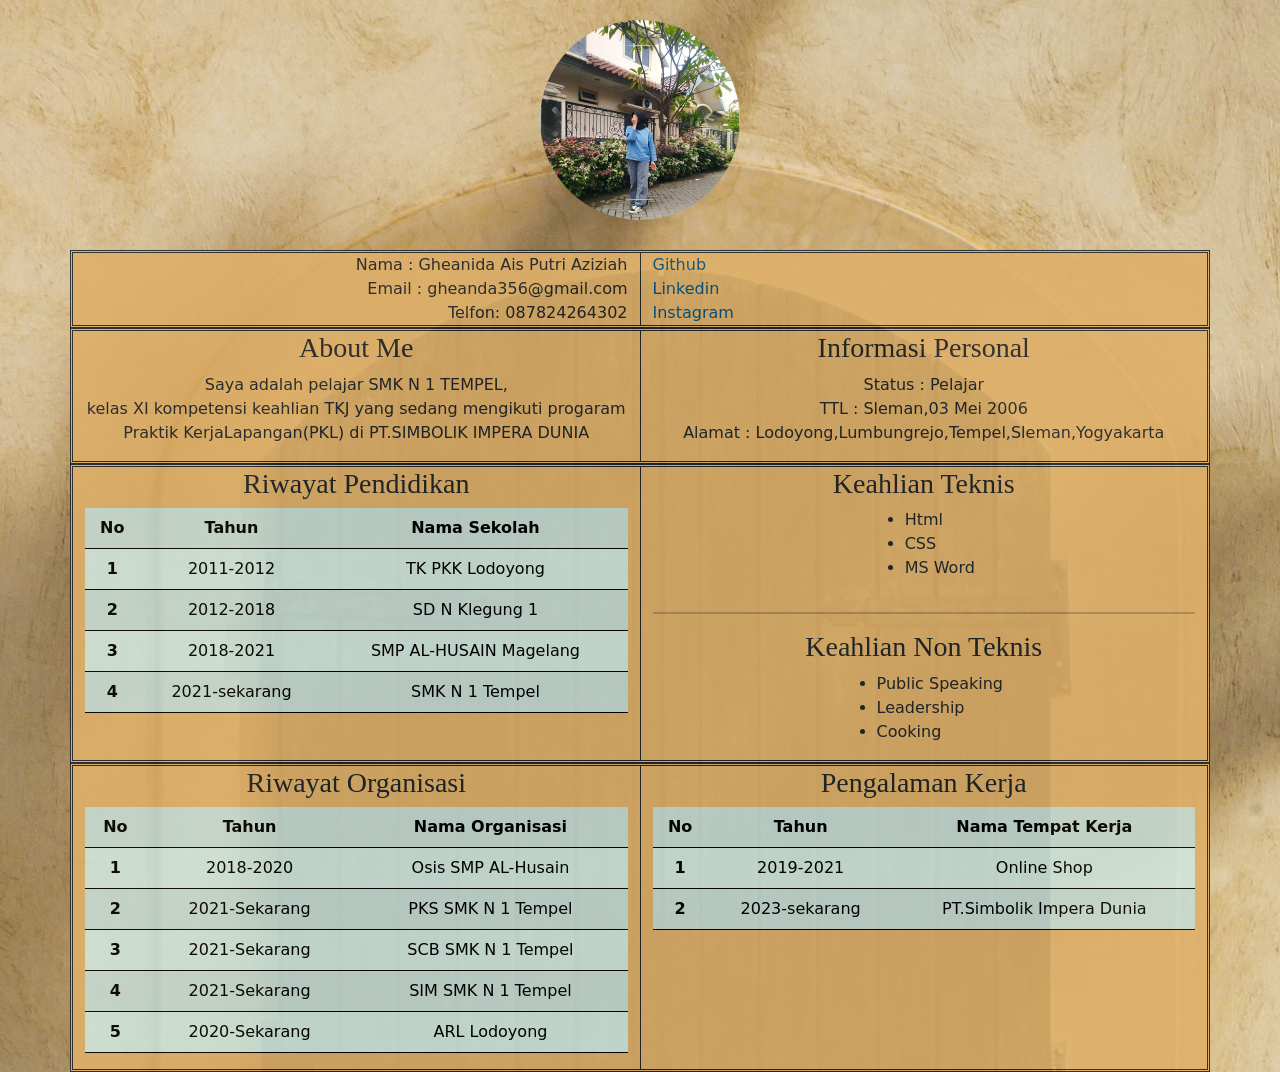
==== index.html @ a8159dcd "beautify web content" ====
<!doctype html>
<html lang="en">
  <head>
    <!-- Required meta tags -->
    <meta charset="utf-8">
    <meta name="viewport" content="width=device-width, initial-scale=1">

    <!-- Bootstrap CSS -->
    <link href="https://cdn.jsdelivr.net/npm/bootstrap@5.0.2/dist/css/bootstrap.min.css" rel="stylesheet" integrity="sha384-EVSTQN3/azprG1Anm3QDgpJLIm9Nao0Yz1ztcQTwFspd3yD65VohhpuuCOmLASjC" crossorigin="anonymous">
    <link rel="stylesheet"  href="style.css">
    <title>Cv gheanida</title>
    <link rel="icon" type="image/x-icon" href="favicon.ico">
  </head>
  <body>
    <div style="text-align: center;" class="atas">
        <img class="gambar">
    </div>
        <div class="container text-center">
          <div class="row">
            <div class="col border-right" style="text-align: end;">
              Nama  : Gheanida Ais Putri Aziziah
              <br>
              Email : gheanda356@gmail.com
              <br>
              Telfon: 087824264302
            </div>
            <div class="col" style="text-align: justify;">
              <a href="https://github.com/gheanida">Github</a>
              <br>
              <a href="https://www.linkedin.com/in/gheanida-undefined-7a822a267/">Linkedin</a>
              <br>
              <a href="https://instagram.com/xyziea_?igshid=YzgyMTM2MGM=">Instagram</a>
            </div>
          </div>
        </div>    
        <div class="container text-center">
          <div class="row ">
            <div class="col border-right">
              <h3 class="subjudul">About Me</h3>
              <p class="isi ">Saya adalah pelajar SMK N 1 TEMPEL,<br>kelas XI kompetensi keahlian TKJ yang sedang mengikuti progaram<br> Praktik KerjaLapangan(PKL) di PT.SIMBOLIK IMPERA DUNIA </p>
            </div>
            <div class="col ">
              <h3 class="subjudul">Informasi Personal</h3>
              <p>Status : Pelajar <br>TTL : Sleman,03 Mei 2006 <br>Alamat : Lodoyong,Lumbungrejo,Tempel,Sleman,Yogyakarta</p>
            </div>
          </div>
        </div> 
        <div class="container text-center">
          <div class="row">
            <div class="col border-right">
              <h3 class="subjudul">Riwayat Pendidikan</h3>
              <table class="table table-success table-striped">
                <tr>
                  <th scope="col">No</th>
                  <th>Tahun</th>
                  <th>Nama Sekolah</th>
                </tr>
                <tr>
                  <th scope="col">1</th>
                  <td>2011-2012</td>
                  <td>TK PKK Lodoyong</td>
                </tr>
                <tr>
                  <th scope="col">2</th>
                  <td>2012-2018</td>
                  <td>SD N Klegung 1</td>
                </tr>
                <tr>
                  <th scope="col">3</th>
                  <td>2018-2021</td>
                  <td>SMP AL-HUSAIN Magelang</td>
                </tr>
                <tr>
                  <th scope="col">4</th>
                  <td>2021-sekarang</td>
                  <td>SMK N 1 Tempel</td>
                </tr>
              </table>
            </div>
            <div class="col">
              <h3 class="subjudul">Keahlian Teknis</h3>
              <ul>
                <li>Html</li>
                <li>CSS</li>
                <li>MS Word</li>
              </ul>
              <hr style="border: 1px solid;">
              <div class="border-bottomm"></div>
              <h3 class="subjudul">Keahlian Non Teknis</h3>
              <ul>
                <li>Public Speaking</li>
                <li>Leadership</li>
                <li>Cooking</li>
              </ul>
            </div>
          </div>
        </div>
        <div class="container text-center">
         <div class="row">
          <div class="col border-right">
            <h3 class="subjudul">Riwayat Organisasi</h3>
            <table class="table table-success table-striped">
              <tr>
                <th scope="col">No</th>
                <th>Tahun</th>
                <th>Nama Organisasi</th>
              </tr>
              <tr>
                <th scope="col">1</th>
                <td>2018-2020</td>
                <td>Osis SMP AL-Husain</td>
              </tr>
              <tr>
                <th scope="col">2</th>
                <td>2021-Sekarang</td>
                <td>PKS SMK N 1 Tempel</td>
              </tr>
              <tr>
                <th scope="col">3</th>
                <td>2021-Sekarang</td>
                <td>SCB SMK N 1 Tempel</td>
              </tr>
              <tr>
                <th scope="col">4</th>
                <td>2021-Sekarang</td>
                <td>SIM SMK N 1 Tempel</td>
              </tr>  
              <tr>
                <th scope="col">5</th>
                <td>2020-Sekarang</td>
                <td>ARL Lodoyong</td>
              </tr>
            </table>
          </div>
          <div class="col">
            <h3 class="subjudul">Pengalaman Kerja</h3>
            <table class="table table-success table-striped">
              <tr>
                <th scope="col">No</th>
                <th>Tahun</th>
                <th>Nama Tempat Kerja</th>
              </tr>
              <tr>
                <th scope="col">1</th>
                <td>2019-2021</td>
                <td>Online Shop</td>
              </tr>
              <tr>
                <th scope="col">2</th>
                <td>2023-sekarang</td>
                <td>PT.Simbolik Impera Dunia</td>
              </tr>
            </table>
          </div>
        </div>
        </div>
    <script src="https://cdn.jsdelivr.net/npm/bootstrap@5.0.2/dist/js/bootstrap.bundle.min.js" integrity="sha384-MrcW6ZMFYlzcLA8Nl+NtUVF0sA7MsXsP1UyJoMp4YLEuNSfAP+JcXn/tWtIaxVXM" crossorigin="anonymous"></script>

    <script src="https://cdn.jsdelivr.net/npm/@popperjs/core@2.9.2/dist/umd/popper.min.js" integrity="sha384-IQsoLXl5PILFhosVNubq5LC7Qb9DXgDA9i+tQ8Zj3iwWAwPtgFTxbJ8NT4GN1R8p" crossorigin="anonymous"></script>
    <script src="https://cdn.jsdelivr.net/npm/bootstrap@5.0.2/dist/js/bootstrap.min.js" integrity="sha384-cVKIPhGWiC2Al4u+LWgxfKTRIcfu0JTxR+EQDz/bgldoEyl4H0zUF0QKbrJ0EcQF" crossorigin="anonymous"></script>
   
  </body>
</html>
---- style.css ----
body{
    background-image:url("max-bohme-tgPHYy2rPmI-unsplash.jpg");
    background-size: cover;
    margin: 0;
    padding: 0;
}

.gambar{
    border-radius: 50%;
    width: 200px;
    height: 200px;
     background-position: center; 
       background: url("ghea.jpeg");
    background-size: cover; 
    /* background-repeat: no-repeat;   */
    padding-top: 25px;
    padding-bottom: 20px;
    margin-top:20px;
    margin-bottom:30px;
  
  }
  
  .subjudul{
    font-family:"platino linotype";
  }

  .row {
    /* padding-top: 35px;  */
     border-style:double;
     
  }
  
  .border-right{
    border-right: 1px solid;
  }
  
  .border-bottom{
    border-bottom: 8px solid;
  }

  .container{
    background-color: rgb(223, 176, 106);
    opacity: 0.9;
    /* animation-name: "exlampe";
    animation-duration: 6s;
    animation-timing-function: ease; */
  }
/* 
  @keyframes exlampe{
   from{background-color:rgb(125, 250, 173);}
   to{background-color:rgb(0, 225, 255);}
  } */

  .table{
    border-color: black;
    background-color: antiquewhite;
  }

  ul{
    text-align: start;
    display: inline-block;

  }

  a:link {
    color: rgb(0, 81, 128);
    background-color: transparent;
    text-decoration: none;
  }

  a:visited {
    color: rgb(122, 43, 19);
    background-color: transparent;
    text-decoration: none;
  }

  a:hover {
    color: rgb(12, 15, 19);
    background-color: transparent;
    text-decoration: underline;
  }

  a:active {
    color: blueviolet;
    background-color: transparent;
    text-decoration: underline;
  }
  tr:hover{
    background-color: rgb(82, 173, 226);
  }
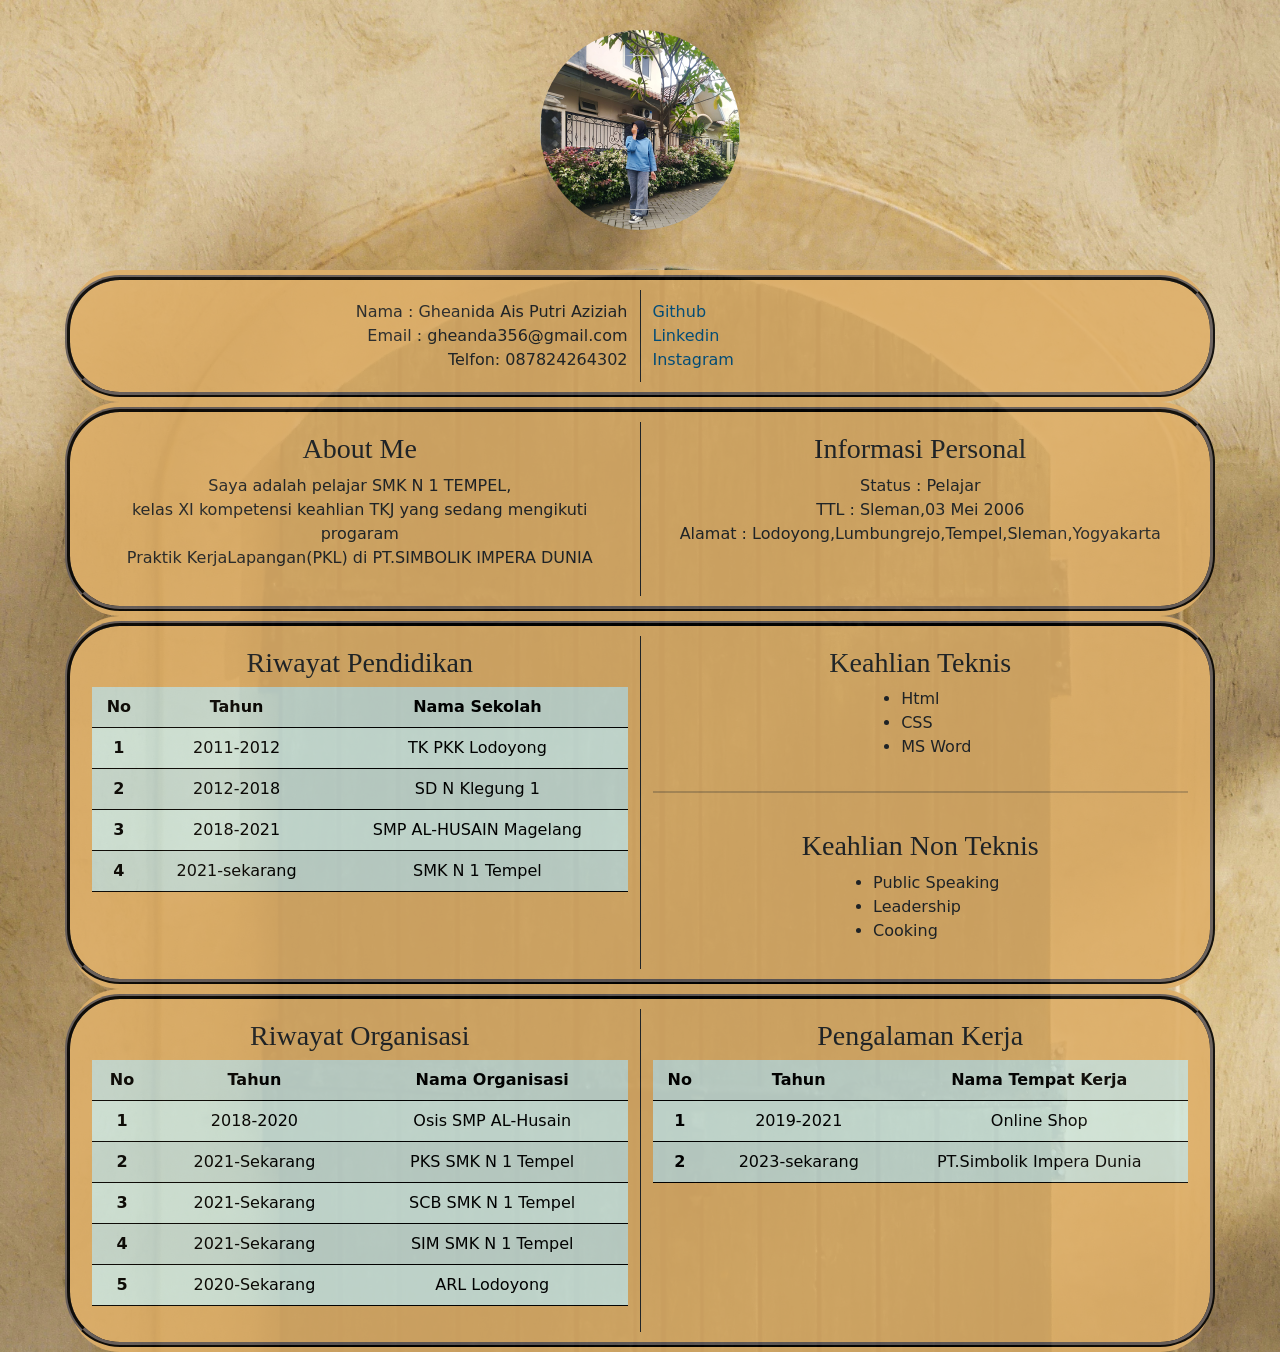
==== commit e33c4104: "add html and css content" ====
--- a/index.html
+++ b/index.html
@@ -151,9 +151,9 @@
                 <td>PT.Simbolik Impera Dunia</td>
               </tr>
             </table>
-          </div>
+          </div> 
         </div>
-        </div>
+      </div>
     <script src="https://cdn.jsdelivr.net/npm/bootstrap@5.0.2/dist/js/bootstrap.bundle.min.js" integrity="sha384-MrcW6ZMFYlzcLA8Nl+NtUVF0sA7MsXsP1UyJoMp4YLEuNSfAP+JcXn/tWtIaxVXM" crossorigin="anonymous"></script>
 
     <script src="https://cdn.jsdelivr.net/npm/@popperjs/core@2.9.2/dist/umd/popper.min.js" integrity="sha384-IQsoLXl5PILFhosVNubq5LC7Qb9DXgDA9i+tQ8Zj3iwWAwPtgFTxbJ8NT4GN1R8p" crossorigin="anonymous"></script>
--- a/style.css
+++ b/style.css
@@ -2,7 +2,7 @@
     background-image:url("max-bohme-tgPHYy2rPmI-unsplash.jpg");
     background-size: cover;
     margin: 0;
-    padding: 0;
+    padding:0;
 }
 
 .gambar{
@@ -26,9 +26,11 @@
 
   .row {
     /* padding-top: 35px;  */
-     border-style:double;
-     
+     /* border-style:double;*/
+     outline: thick ridge rgb(14, 13, 13);
+     border-radius: 50px;
   }
+
   
   .border-right{
     border-right: 1px solid;
@@ -41,6 +43,7 @@
   .container{
     background-color: rgb(223, 176, 106);
     opacity: 0.9;
+    border-radius: 50px;
     /* animation-name: "exlampe";
     animation-duration: 6s;
     animation-timing-function: ease; */
@@ -86,8 +89,11 @@
     text-decoration: underline;
   }
   tr:hover{
-    background-color: rgb(82, 173, 226);
+    background-color: rgb(231, 184, 112);
   }
   
-
+  div{
+    padding: 10px;
+  }
+  
   
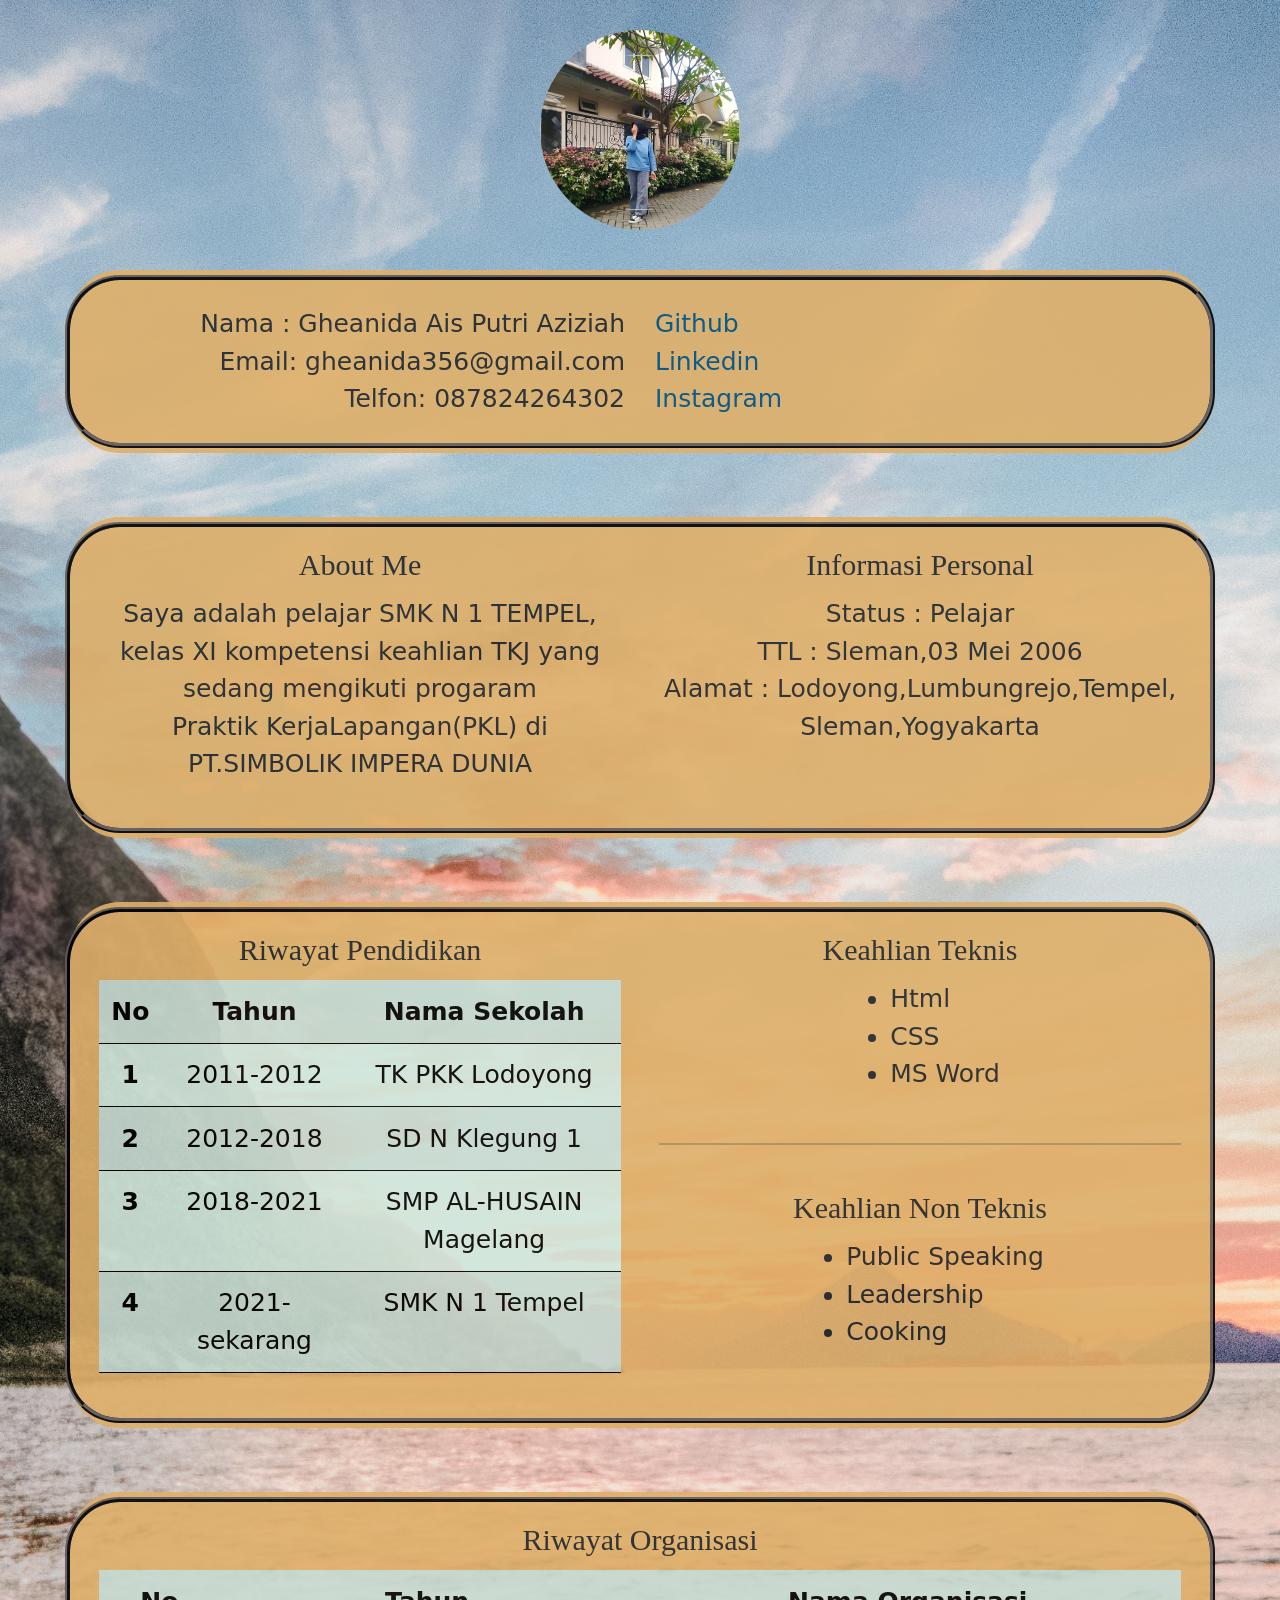
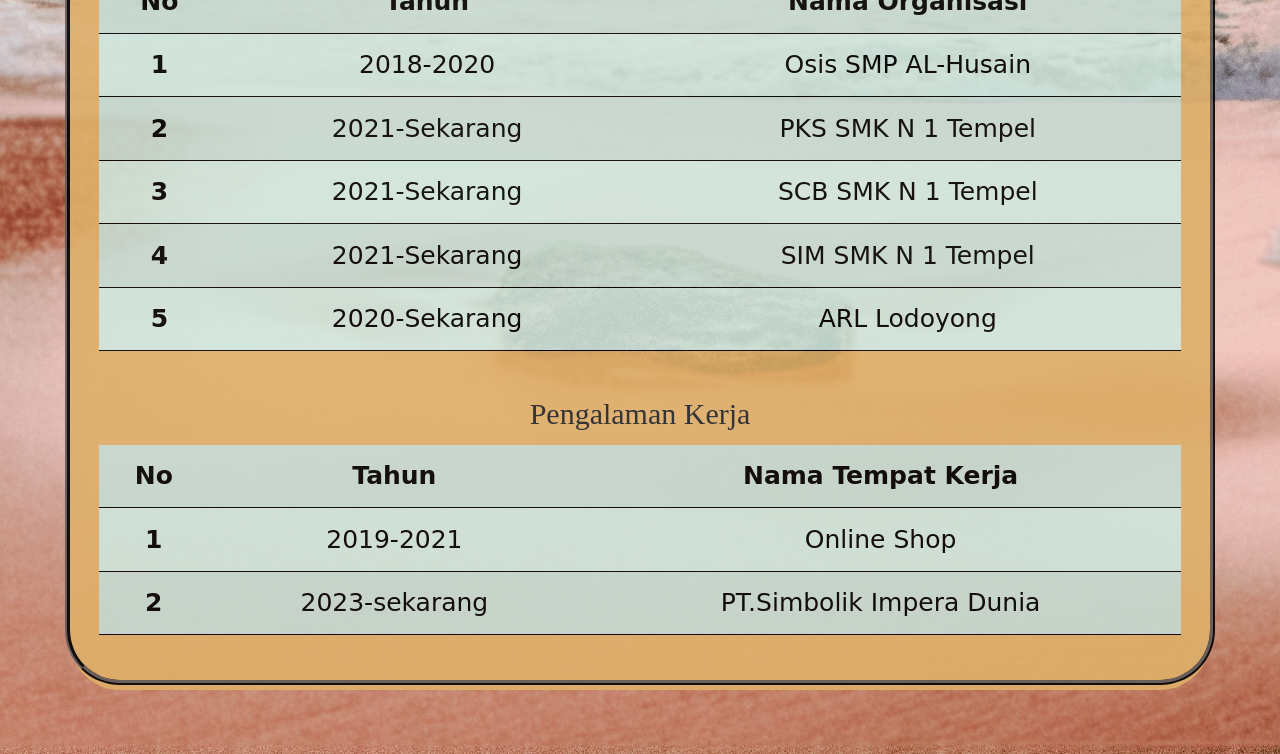
==== commit c8bfbf7b: "add content css and change background" ====
--- a/index.html
+++ b/index.html
@@ -14,17 +14,18 @@
   <body>
     <div style="text-align: center;" class="atas">
         <img class="gambar">
+      </div>
     </div>
         <div class="container text-center">
           <div class="row">
-            <div class="col border-right" style="text-align: end;">
-              Nama  : Gheanida Ais Putri Aziziah
+            <div class="col-6 col-md-6 col-lg-6 border-right" style="text-align: end;">
+              Nama : Gheanida Ais Putri Aziziah
               <br>
-              Email : gheanda356@gmail.com
+              Email: gheanida356@gmail.com
               <br>
               Telfon: 087824264302
             </div>
-            <div class="col" style="text-align: justify;">
+            <div class="col-2 col-md-6 col-lg-6" style="text-align: justify;">
               <a href="https://github.com/gheanida">Github</a>
               <br>
               <a href="https://www.linkedin.com/in/gheanida-undefined-7a822a267/">Linkedin</a>
@@ -39,9 +40,9 @@
               <h3 class="subjudul">About Me</h3>
               <p class="isi ">Saya adalah pelajar SMK N 1 TEMPEL,<br>kelas XI kompetensi keahlian TKJ yang sedang mengikuti progaram<br> Praktik KerjaLapangan(PKL) di PT.SIMBOLIK IMPERA DUNIA </p>
             </div>
-            <div class="col ">
+            <div class="col">
               <h3 class="subjudul">Informasi Personal</h3>
-              <p>Status : Pelajar <br>TTL : Sleman,03 Mei 2006 <br>Alamat : Lodoyong,Lumbungrejo,Tempel,Sleman,Yogyakarta</p>
+              <p>Status : Pelajar <br>TTL : Sleman,03 Mei 2006 <br>Alamat : Lodoyong,Lumbungrejo,Tempel,<br>Sleman,Yogyakarta</p>
             </div>
           </div>
         </div> 
@@ -78,16 +79,16 @@
               </table>
             </div>
             <div class="col">
-              <h3 class="subjudul">Keahlian Teknis</h3>
-              <ul>
+              <h3 class="subjudul-list">Keahlian Teknis</h3>
+              <ul class="list">
                 <li>Html</li>
                 <li>CSS</li>
                 <li>MS Word</li>
               </ul>
               <hr style="border: 1px solid;">
               <div class="border-bottomm"></div>
-              <h3 class="subjudul">Keahlian Non Teknis</h3>
-              <ul>
+              <h3 class="subjudul-list">Keahlian Non Teknis</h3>
+              <ul class="list">
                 <li>Public Speaking</li>
                 <li>Leadership</li>
                 <li>Cooking</li>
@@ -97,7 +98,7 @@
         </div>
         <div class="container text-center">
          <div class="row">
-          <div class="col border-right">
+          <div class="co border-right">
             <h3 class="subjudul">Riwayat Organisasi</h3>
             <table class="table table-success table-striped">
               <tr>
--- a/style.css
+++ b/style.css
@@ -1,8 +1,15 @@
 body{
-    background-image:url("max-bohme-tgPHYy2rPmI-unsplash.jpg");
+    background-image:url("beach.jpg");
     background-size: cover;
     margin: 0;
     padding:0;
+    /* background-attachment: fixed;   */
+    /* min-height: 2000px;  */
+    background-position: center; 
+}
+
+* {
+  box-sizing: border-box;
 }
 
 .gambar{
@@ -22,6 +29,7 @@
   
   .subjudul{
     font-family:"platino linotype";
+    font-size: 30px;
   }
 
   .row {
@@ -40,19 +48,99 @@
     border-bottom: 8px solid;
   }
 
+  /* .subjudul-list{
+    font-size: 30px;
+  } */
+
   .container{
     background-color: rgb(223, 176, 106);
     opacity: 0.9;
     border-radius: 50px;
-    /* animation-name: "exlampe";
-    animation-duration: 6s;
-    animation-timing-function: ease; */
+    width: 100%;
+    margin-bottom: 5%;
+     /* display: flex; 
+     flex-wrap: wrap;  */
+   
   }
-/* 
-  @keyframes exlampe{
-   from{background-color:rgb(125, 250, 173);}
-   to{background-color:rgb(0, 225, 255);}
-  } */
+
+  /*untuk layar device berukuran kecil*/
+  @media screen and (min-width: 200px){
+   html{
+    font-size: 15px;
+  }
+  .container{
+    width: 80%;
+  }
+  [class*="col-"] {
+    float: left;
+    padding: 15px;
+  }
+  .border-right {
+    border-right: 0px;
+  }
+  .list{
+    font-size: 10px;
+  }
+  .subjudul-list{
+    font-size: 13px;
+  }
+  } 
+
+  /* untuk device untuk ukuran sedang */
+  @media  screen and (min-width: 552px) {
+  html{
+    font-size: 20px;
+  } 
+  .container{
+    width:55%
+  }
+  .col-m-1 {width: 8.33%;}
+  .col-m-2 {width: 16.66%;}
+  .col-m-3 {width: 25%;}
+  .col-m-4 {width: 33.33%;}
+  .col-m-5 {width: 41.66%;}
+  .col-m-6 {width: 50%;}
+  .col-m-7 {width: 58.33%;}
+  .col-m-8 {width: 66.66%;}
+  .col-m-9 {width: 75%;}
+  .col-m-10 {width: 83.33%;}
+  .col-m-11 {width: 91.66%;}
+  .col-m-12 {width: 100%;}
+
+  .border-right{
+    border-right: 0px;
+  }
+  }
+
+  /* untuk layar device berukuran besar */
+  @media screen and (min-width: 1200px) {
+  html{
+    font-size: 25px;
+  } 
+  .container{
+    width:100%;
+  } 
+  .col-1 {width: 8.33%;}
+  .col-2 {width: 16.66%;}
+  .col-3 {width: 25%;}
+  .col-4 {width: 33.33%;}
+  .col-5 {width: 41.66%;}
+  .col-6 {width: 50%;}
+  .col-7 {width: 58.33%;}
+  .col-8 {width: 66.66%;}
+  .col-9 {width: 75%;}
+  .col-10 {width: 83.33%;}
+  .col-11 {width: 91.66%;}
+  .col-12 {width: 100%;}
+
+  .subjudul-list{
+      font-size: 30px;
+      font-family: "platino linotype";
+    }
+  .list{
+    font-size: 25px;
+  }
+  }
 
   .table{
     border-color: black;
@@ -77,6 +165,12 @@
     text-decoration: none;
   }
 
+ [class*="col-"] {
+  float: left;
+  padding: 15px;
+ }
+
+
   a:hover {
     color: rgb(12, 15, 19);
     background-color: transparent;
@@ -96,4 +190,3 @@
     padding: 10px;
   }
   
-  
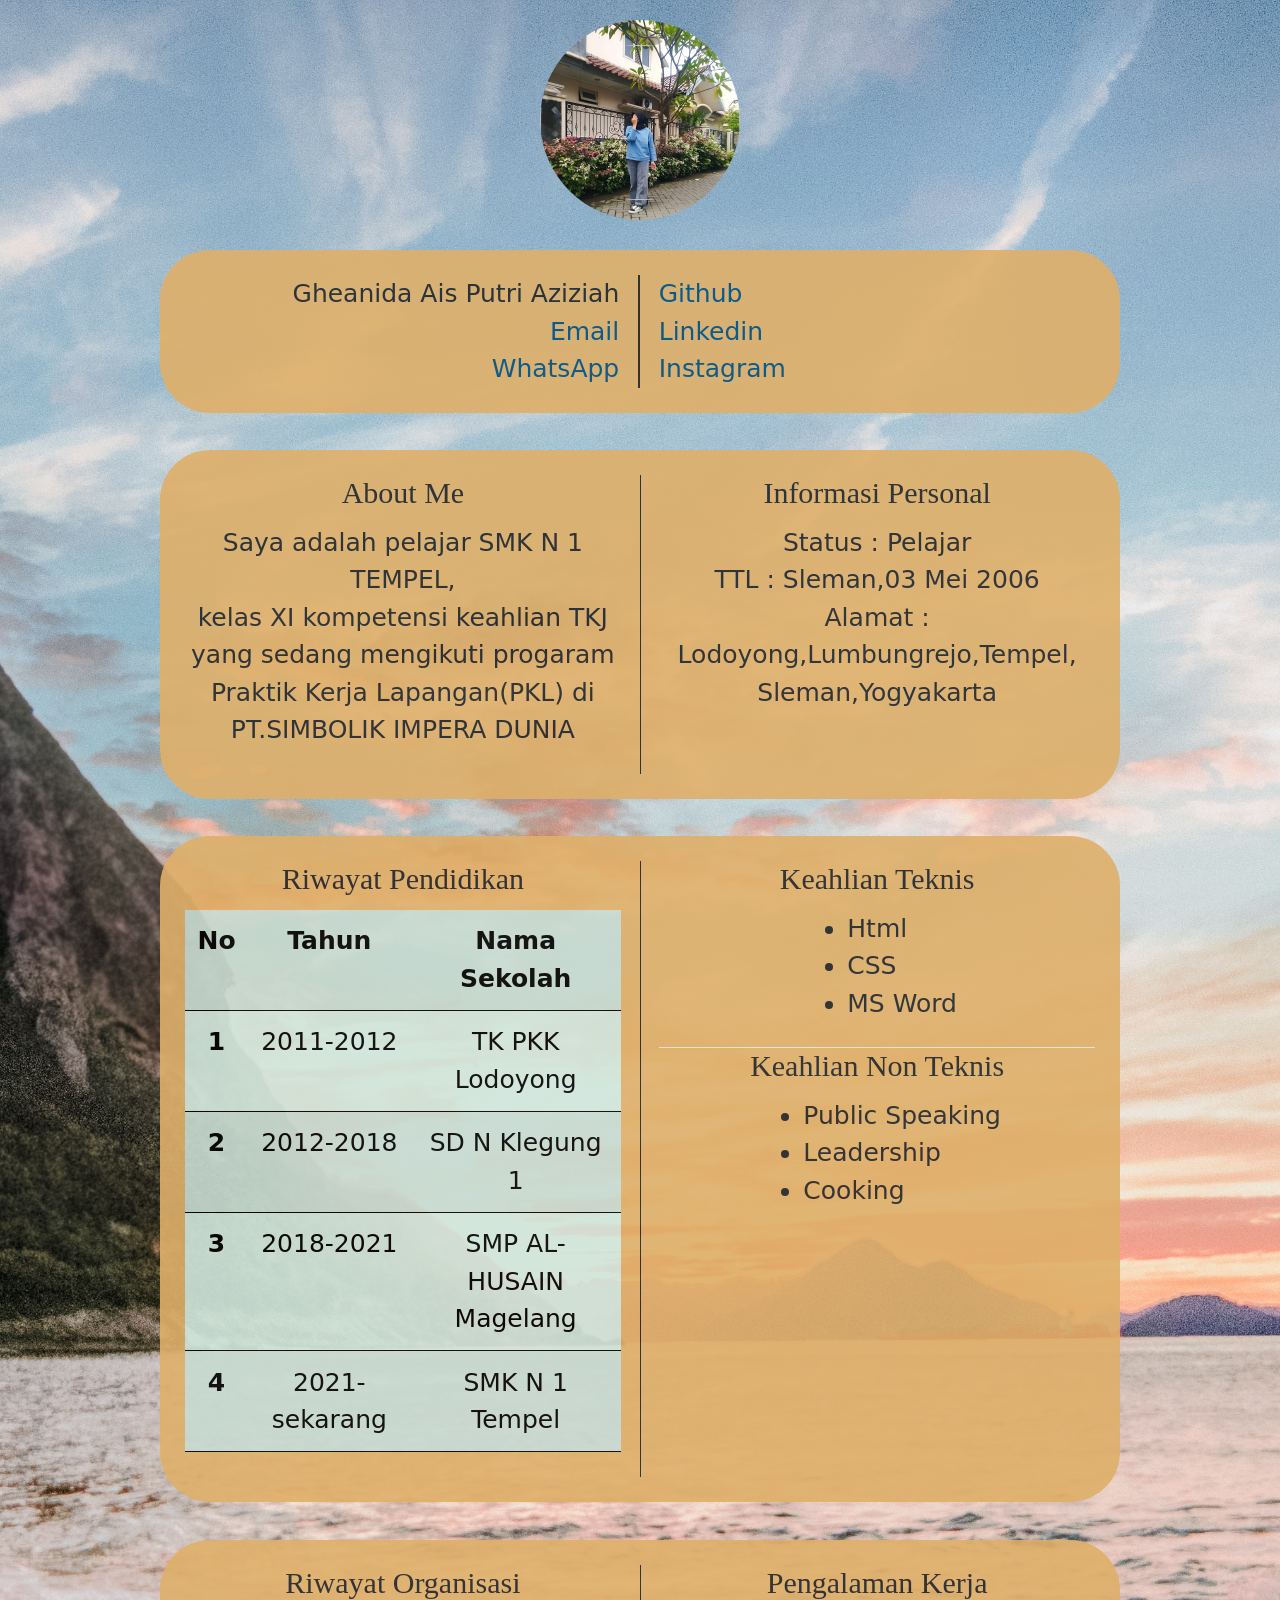
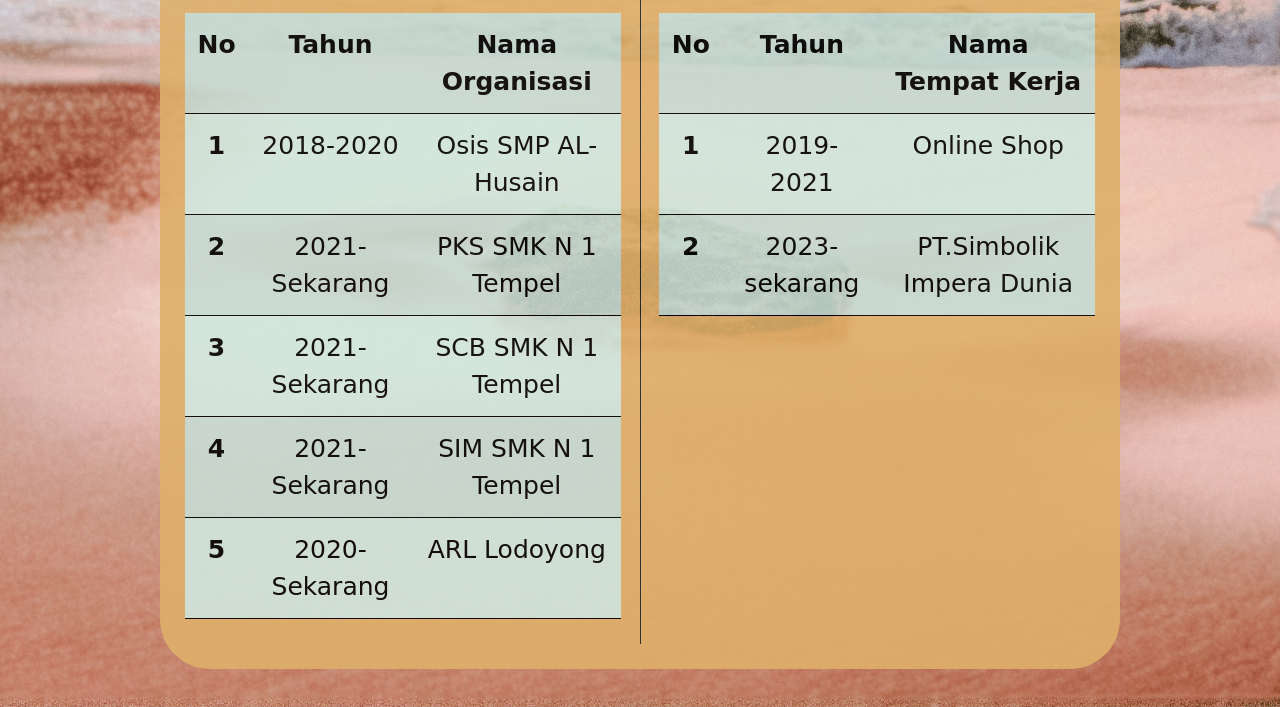
==== commit de9b02a1: "add content" ====
--- a/index.html
+++ b/index.html
@@ -6,24 +6,25 @@
     <meta name="viewport" content="width=device-width, initial-scale=1">
 
     <!-- Bootstrap CSS -->
-    <link href="https://cdn.jsdelivr.net/npm/bootstrap@5.0.2/dist/css/bootstrap.min.css" rel="stylesheet" integrity="sha384-EVSTQN3/azprG1Anm3QDgpJLIm9Nao0Yz1ztcQTwFspd3yD65VohhpuuCOmLASjC" crossorigin="anonymous">
+    <link href="https://cdn.jsdelivr.net/npm/bootstrap@5.2.3/dist/css/bootstrap.min.css" rel="stylesheet">
+    <script src="https://cdn.jsdelivr.net/npm/bootstrap@5.2.3/dist/js/bootstrap.bundle.min.js"></script>
     <link rel="stylesheet"  href="style.css">
     <title>Cv gheanida</title>
     <link rel="icon" type="image/x-icon" href="favicon.ico">
   </head>
-  <body>
+  <body class="m-15">
     <div style="text-align: center;" class="atas">
         <img class="gambar">
       </div>
     </div>
-        <div class="container text-center">
+        <div class="container text-center m-auto mb-4 w-75 p-3">
           <div class="row">
-            <div class="col-6 col-md-6 col-lg-6 border-right" style="text-align: end;">
-              Nama : Gheanida Ais Putri Aziziah
+            <div class="col-6 col-md-6 col-lg-6 border-right-1" style="text-align: end;">
+              Gheanida Ais Putri Aziziah
               <br>
-              Email: gheanida356@gmail.com
+              <a href="https://mail.google.com/mail/u/0/#inbox">Email</a>
               <br>
-              Telfon: 087824264302
+              <a href=" https://wa.me/qr/F67OUMJVPZATB1">WhatsApp</a>
             </div>
             <div class="col-2 col-md-6 col-lg-6" style="text-align: justify;">
               <a href="https://github.com/gheanida">Github</a>
@@ -34,11 +35,12 @@
             </div>
           </div>
         </div>    
-        <div class="container text-center">
-          <div class="row ">
+        <div class="container text-center m-auto mb-4 w-75 p-3">
+          <div class="row">
             <div class="col border-right">
               <h3 class="subjudul">About Me</h3>
-              <p class="isi ">Saya adalah pelajar SMK N 1 TEMPEL,<br>kelas XI kompetensi keahlian TKJ yang sedang mengikuti progaram<br> Praktik KerjaLapangan(PKL) di PT.SIMBOLIK IMPERA DUNIA </p>
+              <p class="isi ">Saya adalah pelajar SMK N 1 TEMPEL,<br>kelas XI kompetensi keahlian TKJ yang sedang mengikuti progaram<br> Praktik Kerja 
+                Lapangan(PKL) di PT.SIMBOLIK IMPERA DUNIA </p>
             </div>
             <div class="col">
               <h3 class="subjudul">Informasi Personal</h3>
@@ -46,9 +48,10 @@
             </div>
           </div>
         </div> 
-        <div class="container text-center">
+
+        <div class="container text-center m-auto mb-4 w-75 p-3">
           <div class="row">
-            <div class="col border-right">
+            <div class="col-12 col-sm border-right">
               <h3 class="subjudul">Riwayat Pendidikan</h3>
               <table class="table table-success table-striped">
                 <tr>
@@ -78,27 +81,37 @@
                 </tr>
               </table>
             </div>
-            <div class="col">
-              <h3 class="subjudul-list">Keahlian Teknis</h3>
-              <ul class="list">
-                <li>Html</li>
-                <li>CSS</li>
-                <li>MS Word</li>
-              </ul>
-              <hr style="border: 1px solid;">
-              <div class="border-bottomm"></div>
-              <h3 class="subjudul-list">Keahlian Non Teknis</h3>
-              <ul class="list">
-                <li>Public Speaking</li>
-                <li>Leadership</li>
-                <li>Cooking</li>
-              </ul>
+
+            <div class="col-12 col-sm"> 
+              <div class="row">
+                <div class="col-6 col-sm-12 inline">
+                  <div class="border-bottom">
+                  <h3 class="subjudul-list">Keahlian Teknis</h3>
+                  <ul class="list">
+                    <li>Html</li>
+                    <li>CSS</li>
+                    <li>MS Word</li>
+                  </ul>
+                  </div>
+                </div>
+                <div class="col-6 col-sm-12 inline">
+                  <!-- <hr class="garis"> -->
+                  <!-- <div class="border-bottom"></div>  -->
+                  <h3 class="subjudul-list">Keahlian Non Teknis</h3>
+                    <ul class="list">
+                      <li>Public Speaking</li>
+                      <li>Leadership</li>
+                      <li>Cooking</li>
+                    </ul>
+                </div>
+              </div>
             </div>
           </div>
         </div>
-        <div class="container text-center">
-         <div class="row">
-          <div class="co border-right">
+
+        <div class="container text-center m-auto mb-4 w-75 p-3">
+          <div class="row">
+          <div class="col border-right">
             <h3 class="subjudul">Riwayat Organisasi</h3>
             <table class="table table-success table-striped">
               <tr>
@@ -159,6 +172,5 @@
 
     <script src="https://cdn.jsdelivr.net/npm/@popperjs/core@2.9.2/dist/umd/popper.min.js" integrity="sha384-IQsoLXl5PILFhosVNubq5LC7Qb9DXgDA9i+tQ8Zj3iwWAwPtgFTxbJ8NT4GN1R8p" crossorigin="anonymous"></script>
     <script src="https://cdn.jsdelivr.net/npm/bootstrap@5.0.2/dist/js/bootstrap.min.js" integrity="sha384-cVKIPhGWiC2Al4u+LWgxfKTRIcfu0JTxR+EQDz/bgldoEyl4H0zUF0QKbrJ0EcQF" crossorigin="anonymous"></script>
-   
   </body>
 </html> 
--- a/style.css
+++ b/style.css
@@ -3,8 +3,6 @@
     background-size: cover;
     margin: 0;
     padding:0;
-    /* background-attachment: fixed;   */
-    /* min-height: 2000px;  */
     background-position: center; 
 }
 
@@ -16,10 +14,9 @@
     border-radius: 50%;
     width: 200px;
     height: 200px;
-     background-position: center; 
-       background: url("ghea.jpeg");
+    background-position: center; 
+    background: url("ghea.jpeg");
     background-size: cover; 
-    /* background-repeat: no-repeat;   */
     padding-top: 25px;
     padding-bottom: 20px;
     margin-top:20px;
@@ -33,112 +30,110 @@
   }
 
   .row {
-    /* padding-top: 35px;  */
-     /* border-style:double;*/
-     outline: thick ridge rgb(14, 13, 13);
-     border-radius: 50px;
+    /* outline: thick ridge rgb(14, 13, 13); */
+    border-radius: 50px;
   }
 
+  .row-1{
+    border-radius: 50px;
+    outline: transparent;
+  }  
   
   .border-right{
     border-right: 1px solid;
   }
-  
+
+  .border-right-1{
+    border-right: 2px solid;
+  }
   .border-bottom{
-    border-bottom: 8px solid;
+    border-bottom: 1px solid;
   }
-
-  /* .subjudul-list{
-    font-size: 30px;
-  } */
 
   .container{
     background-color: rgb(223, 176, 106);
     opacity: 0.9;
     border-radius: 50px;
-    width: 100%;
-    margin-bottom: 5%;
-     /* display: flex; 
-     flex-wrap: wrap;  */
-   
+    /* margin-bottom: 10px;
+    margin-top: 30px;
+    padding-left:50px;
+    padding-right:50px;  */
   }
 
   /*untuk layar device berukuran kecil*/
-  @media screen and (min-width: 200px){
-   html{
-    font-size: 15px;
-  }
-  .container{
-    width: 80%;
-  }
-  [class*="col-"] {
-    float: left;
-    padding: 15px;
-  }
-  .border-right {
-    border-right: 0px;
-  }
-  .list{
-    font-size: 10px;
-  }
-  .subjudul-list{
-    font-size: 13px;
-  }
-  } 
+  @media screen and (min-width: 360px){
+      html{
+      font-size: 15px;
+      }
+      .inline{
+        display: inline-block;
+      }
+      .border-right-1 {
+        border-right: 1px solid;
+      }
+      .border-right{
+        border-right:none;
+      } 
+      .list{
+        font-size: 10px;
+      }
+      .subjudul-list{
+        font-size: 13px;
+      }
+      /* .garis{
+        border: none;
+      } */
+      .border-bottom{
+        border-bottom: none;
+      }
+    }
 
   /* untuk device untuk ukuran sedang */
   @media  screen and (min-width: 552px) {
   html{
     font-size: 20px;
   } 
-  .container{
-    width:55%
+  .border-right{
+    border-right: 1px solid;
   }
-  .col-m-1 {width: 8.33%;}
-  .col-m-2 {width: 16.66%;}
-  .col-m-3 {width: 25%;}
-  .col-m-4 {width: 33.33%;}
-  .col-m-5 {width: 41.66%;}
-  .col-m-6 {width: 50%;}
-  .col-m-7 {width: 58.33%;}
-  .col-m-8 {width: 66.66%;}
-  .col-m-9 {width: 75%;}
-  .col-m-10 {width: 83.33%;}
-  .col-m-11 {width: 91.66%;}
-  .col-m-12 {width: 100%;}
-
-  .border-right{
-    border-right: 0px;
+  .subjudul-list{
+    font-size: 30px;
+    font-family: "platino linotype";
   }
+  .list{
+    font-size: 25px;
+  }
+  /* .border-right-1{
+    border-right: 2px solid;
+  } */
   }
 
   /* untuk layar device berukuran besar */
-  @media screen and (min-width: 1200px) {
+  @media screen and (min-width: 876px) {
   html{
     font-size: 25px;
   } 
-  .container{
-    width:100%;
-  } 
-  .col-1 {width: 8.33%;}
-  .col-2 {width: 16.66%;}
-  .col-3 {width: 25%;}
-  .col-4 {width: 33.33%;}
-  .col-5 {width: 41.66%;}
-  .col-6 {width: 50%;}
-  .col-7 {width: 58.33%;}
-  .col-8 {width: 66.66%;}
-  .col-9 {width: 75%;}
-  .col-10 {width: 83.33%;}
-  .col-11 {width: 91.66%;}
-  .col-12 {width: 100%;}
-
   .subjudul-list{
-      font-size: 30px;
-      font-family: "platino linotype";
+    font-size: 30px;
+    font-family: "platino linotype";
     }
   .list{
     font-size: 25px;
+  }
+  .border-right{
+    border-right: 1px solid;
+  }
+  .border-right-1{
+    border-right: 2px solid;
+  }
+  /* .border-bottom{
+    border-bottom: 8px solid;
+  } */
+  /* .garis{
+    border: 1px solid;
+  } */
+  .border-bottom{
+    border-bottom: 1px solid;
   }
   }
 
@@ -165,12 +160,6 @@
     text-decoration: none;
   }
 
- [class*="col-"] {
-  float: left;
-  padding: 15px;
- }
-
-
   a:hover {
     color: rgb(12, 15, 19);
     background-color: transparent;
@@ -185,8 +174,4 @@
   tr:hover{
     background-color: rgb(231, 184, 112);
   }
-  
-  div{
-    padding: 10px;
-  }
-  
+  
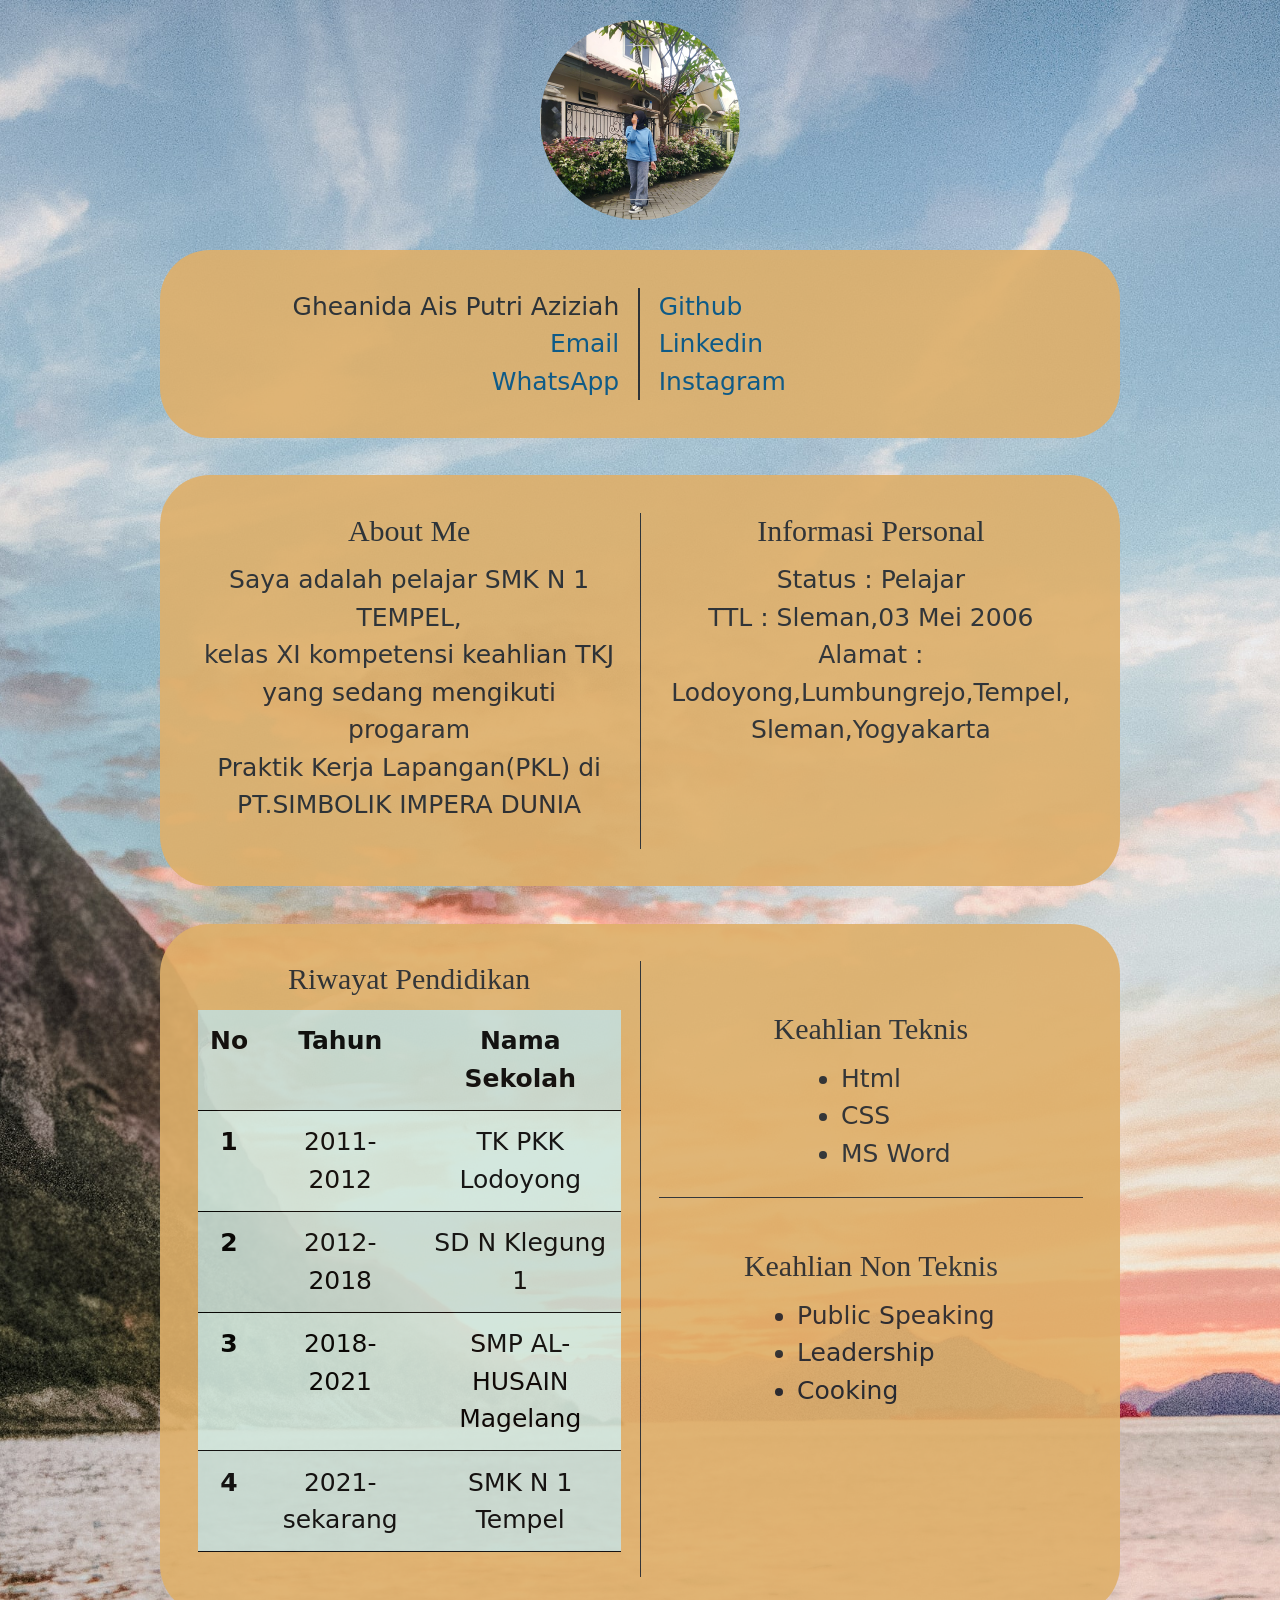
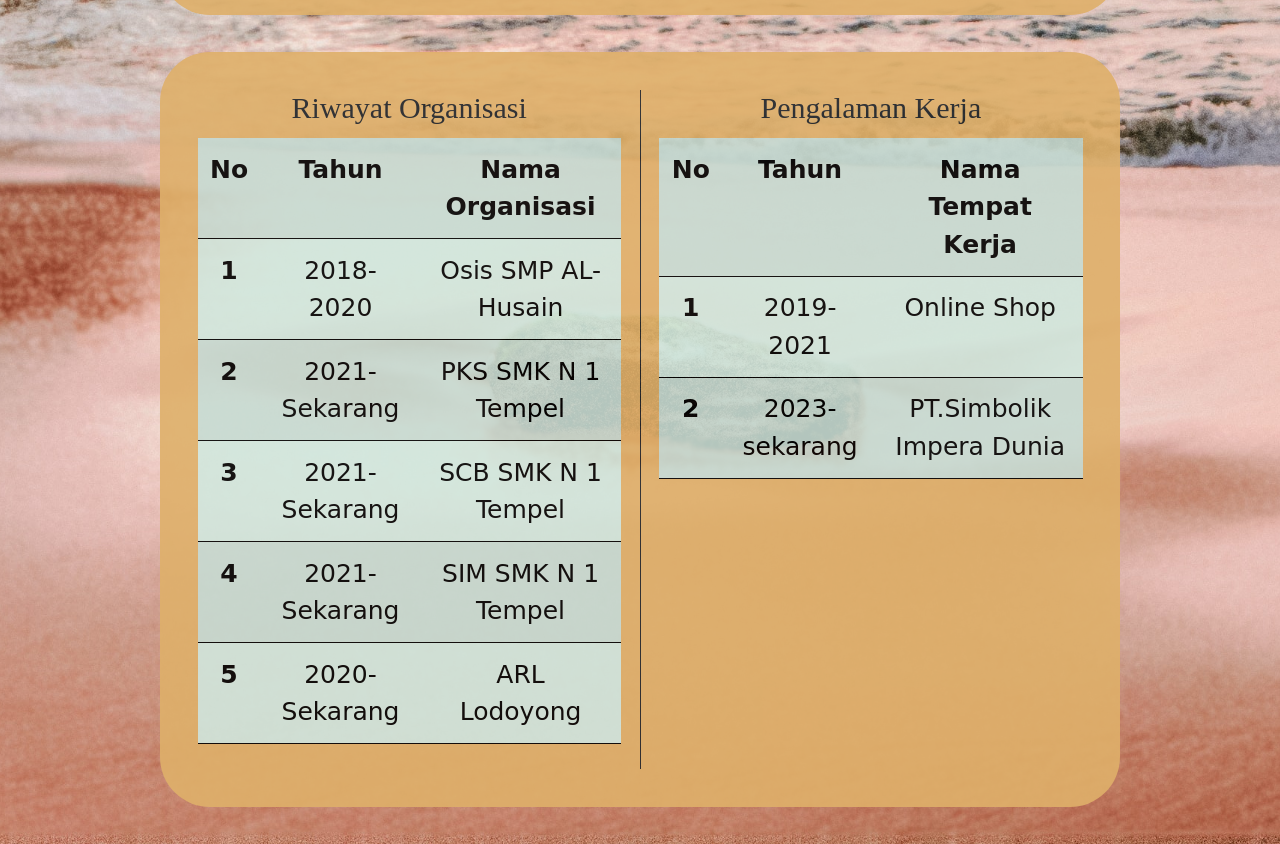
==== commit 0f7491fd: "add and replace content" ====
--- a/index.html
+++ b/index.html
@@ -17,7 +17,7 @@
         <img class="gambar">
       </div>
     </div>
-        <div class="container text-center m-auto mb-4 w-75 p-3">
+        <div class="container text-center m-auto mb-4 w-75 p-4">
           <div class="row">
             <div class="col-6 col-md-6 col-lg-6 border-right-1" style="text-align: end;">
               Gheanida Ais Putri Aziziah
@@ -35,7 +35,7 @@
             </div>
           </div>
         </div>    
-        <div class="container text-center m-auto mb-4 w-75 p-3">
+        <div class="container text-center m-auto mb-4 w-75 p-4">
           <div class="row">
             <div class="col border-right">
               <h3 class="subjudul">About Me</h3>
@@ -49,7 +49,7 @@
           </div>
         </div> 
 
-        <div class="container text-center m-auto mb-4 w-75 p-3">
+        <div class="container text-center m-auto mb-4 w-75 p-4">
           <div class="row">
             <div class="col-12 col-sm border-right">
               <h3 class="subjudul">Riwayat Pendidikan</h3>
@@ -82,10 +82,10 @@
               </table>
             </div>
 
-            <div class="col-12 col-sm"> 
+            <div class="col-12 col-sm">
               <div class="row">
-                <div class="col-6 col-sm-12 inline">
-                  <div class="border-bottom">
+                <div class="col-6 col-sm-12 inline text-center" style="text-align: end;">
+                  <div class="garis-bawah">
                   <h3 class="subjudul-list">Keahlian Teknis</h3>
                   <ul class="list">
                     <li>Html</li>
@@ -94,9 +94,7 @@
                   </ul>
                   </div>
                 </div>
-                <div class="col-6 col-sm-12 inline">
-                  <!-- <hr class="garis"> -->
-                  <!-- <div class="border-bottom"></div>  -->
+                <div class="col-6 col-sm-12 inline" style="text-align:center;">
                   <h3 class="subjudul-list">Keahlian Non Teknis</h3>
                     <ul class="list">
                       <li>Public Speaking</li>
@@ -109,7 +107,7 @@
           </div>
         </div>
 
-        <div class="container text-center m-auto mb-4 w-75 p-3">
+        <div class="container text-center m-auto mb-4 w-75 p-4">
           <div class="row">
           <div class="col border-right">
             <h3 class="subjudul">Riwayat Organisasi</h3>
--- a/style.css
+++ b/style.css
@@ -46,9 +46,6 @@
   .border-right-1{
     border-right: 2px solid;
   }
-  .border-bottom{
-    border-bottom: 1px solid;
-  }
 
   .container{
     background-color: rgb(223, 176, 106);
@@ -78,20 +75,22 @@
         font-size: 10px;
       }
       .subjudul-list{
-        font-size: 13px;
+        font-size: 15px;
+      }
+      .garis-bawah{
+        border-right: 1px solid;
+        text-align: center;
       }
       /* .garis{
         border: none;
       } */
-      .border-bottom{
-        border-bottom: none;
-      }
+    
     }
 
   /* untuk device untuk ukuran sedang */
   @media  screen and (min-width: 552px) {
   html{
-    font-size: 20px;
+    font-size: 15px;
   } 
   .border-right{
     border-right: 1px solid;
@@ -101,11 +100,17 @@
     font-family: "platino linotype";
   }
   .list{
-    font-size: 25px;
+    font-size: 15px;
   }
-  /* .border-right-1{
+  .border-right-1{
     border-right: 2px solid;
-  } */
+  } 
+  .garis-bawah{
+    border-bottom: 1px solid;
+    margin-bottom: 30px;
+    margin-top: 25px;
+    border-right: none;
+  }
   }
 
   /* untuk layar device berukuran besar */
@@ -126,16 +131,28 @@
   .border-right-1{
     border-right: 2px solid;
   }
+  .garis-bawah{
+    border-bottom: 1px solid;
+    margin-bottom: 50px;
+    margin-top: 50px;
+  }
   /* .border-bottom{
     border-bottom: 8px solid;
   } */
   /* .garis{
     border: 1px solid;
   } */
-  .border-bottom{
-    border-bottom: 1px solid;
   }
+
+  @media  screen and (min-width:1200px){
+    .garis-bawah{
+      border-bottom: 1px solid;
+      margin-bottom: 50px;
+      margin-top: 50px;
+    }
   }
+    
+  
 
   .table{
     border-color: black;
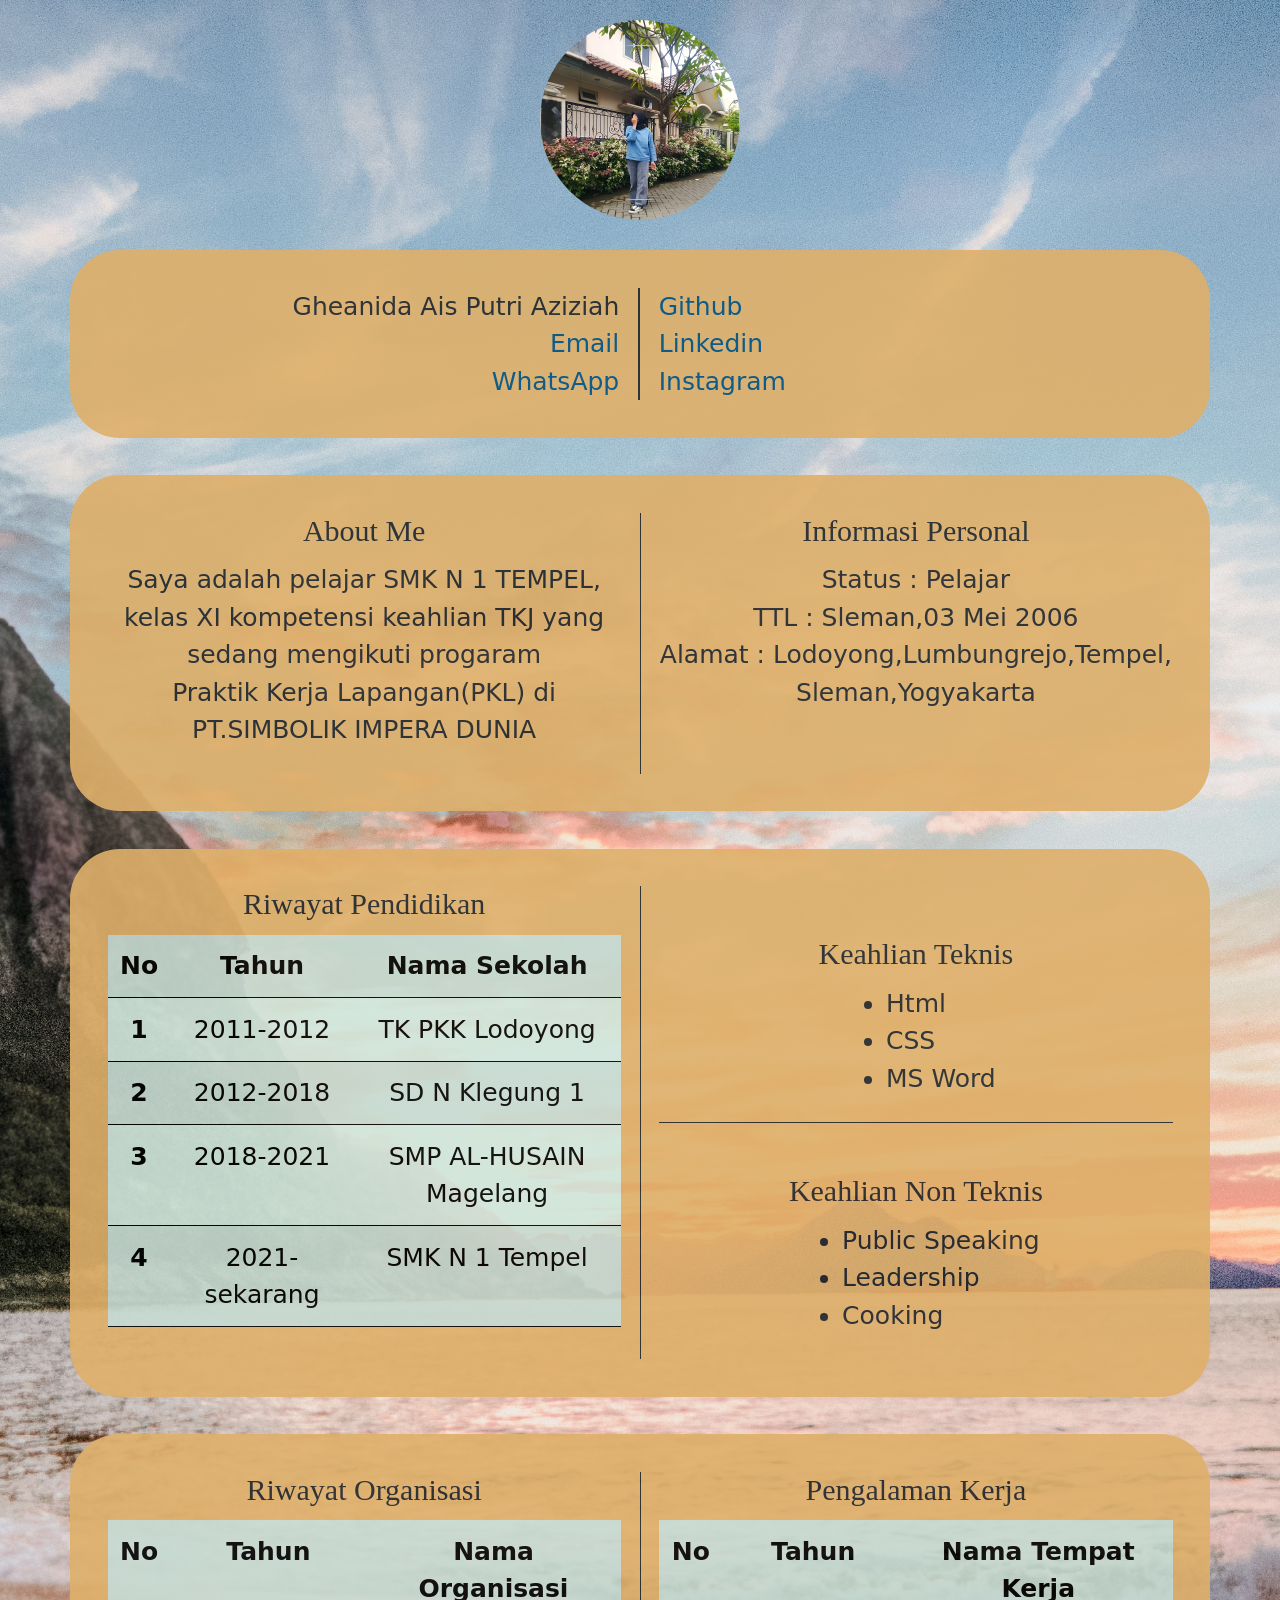
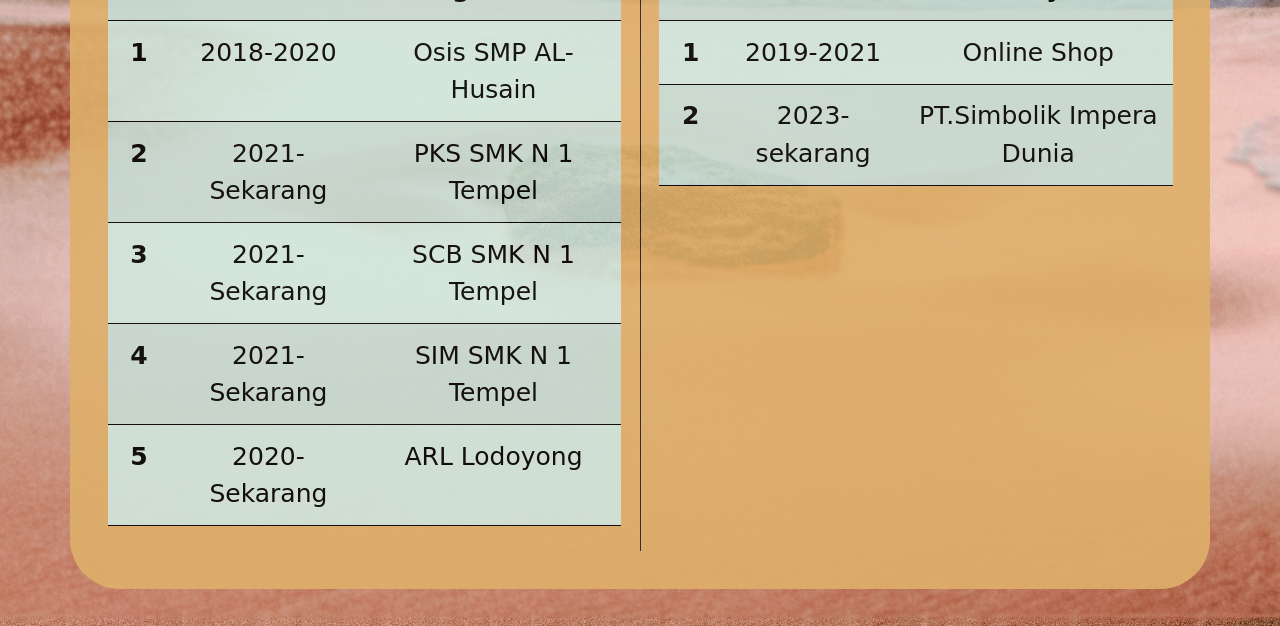
==== commit e3fad1e8: "change padding size" ====
--- a/index.html
+++ b/index.html
@@ -17,7 +17,7 @@
         <img class="gambar">
       </div>
     </div>
-        <div class="container text-center m-auto mb-4 w-75 p-4">
+        <div class="container text-center m-auto mb-4 w-100 p-4">
           <div class="row">
             <div class="col-6 col-md-6 col-lg-6 border-right-1" style="text-align: end;">
               Gheanida Ais Putri Aziziah
@@ -35,7 +35,7 @@
             </div>
           </div>
         </div>    
-        <div class="container text-center m-auto mb-4 w-75 p-4">
+        <div class="container text-center m-auto mb-4 w-100 p-4">
           <div class="row">
             <div class="col border-right">
               <h3 class="subjudul">About Me</h3>
@@ -49,7 +49,7 @@
           </div>
         </div> 
 
-        <div class="container text-center m-auto mb-4 w-75 p-4">
+        <div class="container text-center m-auto mb-4 w-100 p-4">
           <div class="row">
             <div class="col-12 col-sm border-right">
               <h3 class="subjudul">Riwayat Pendidikan</h3>
@@ -107,7 +107,7 @@
           </div>
         </div>
 
-        <div class="container text-center m-auto mb-4 w-75 p-4">
+        <div class="container text-center m-auto mb-4 w-100 p-4">
           <div class="row">
           <div class="col border-right">
             <h3 class="subjudul">Riwayat Organisasi</h3>
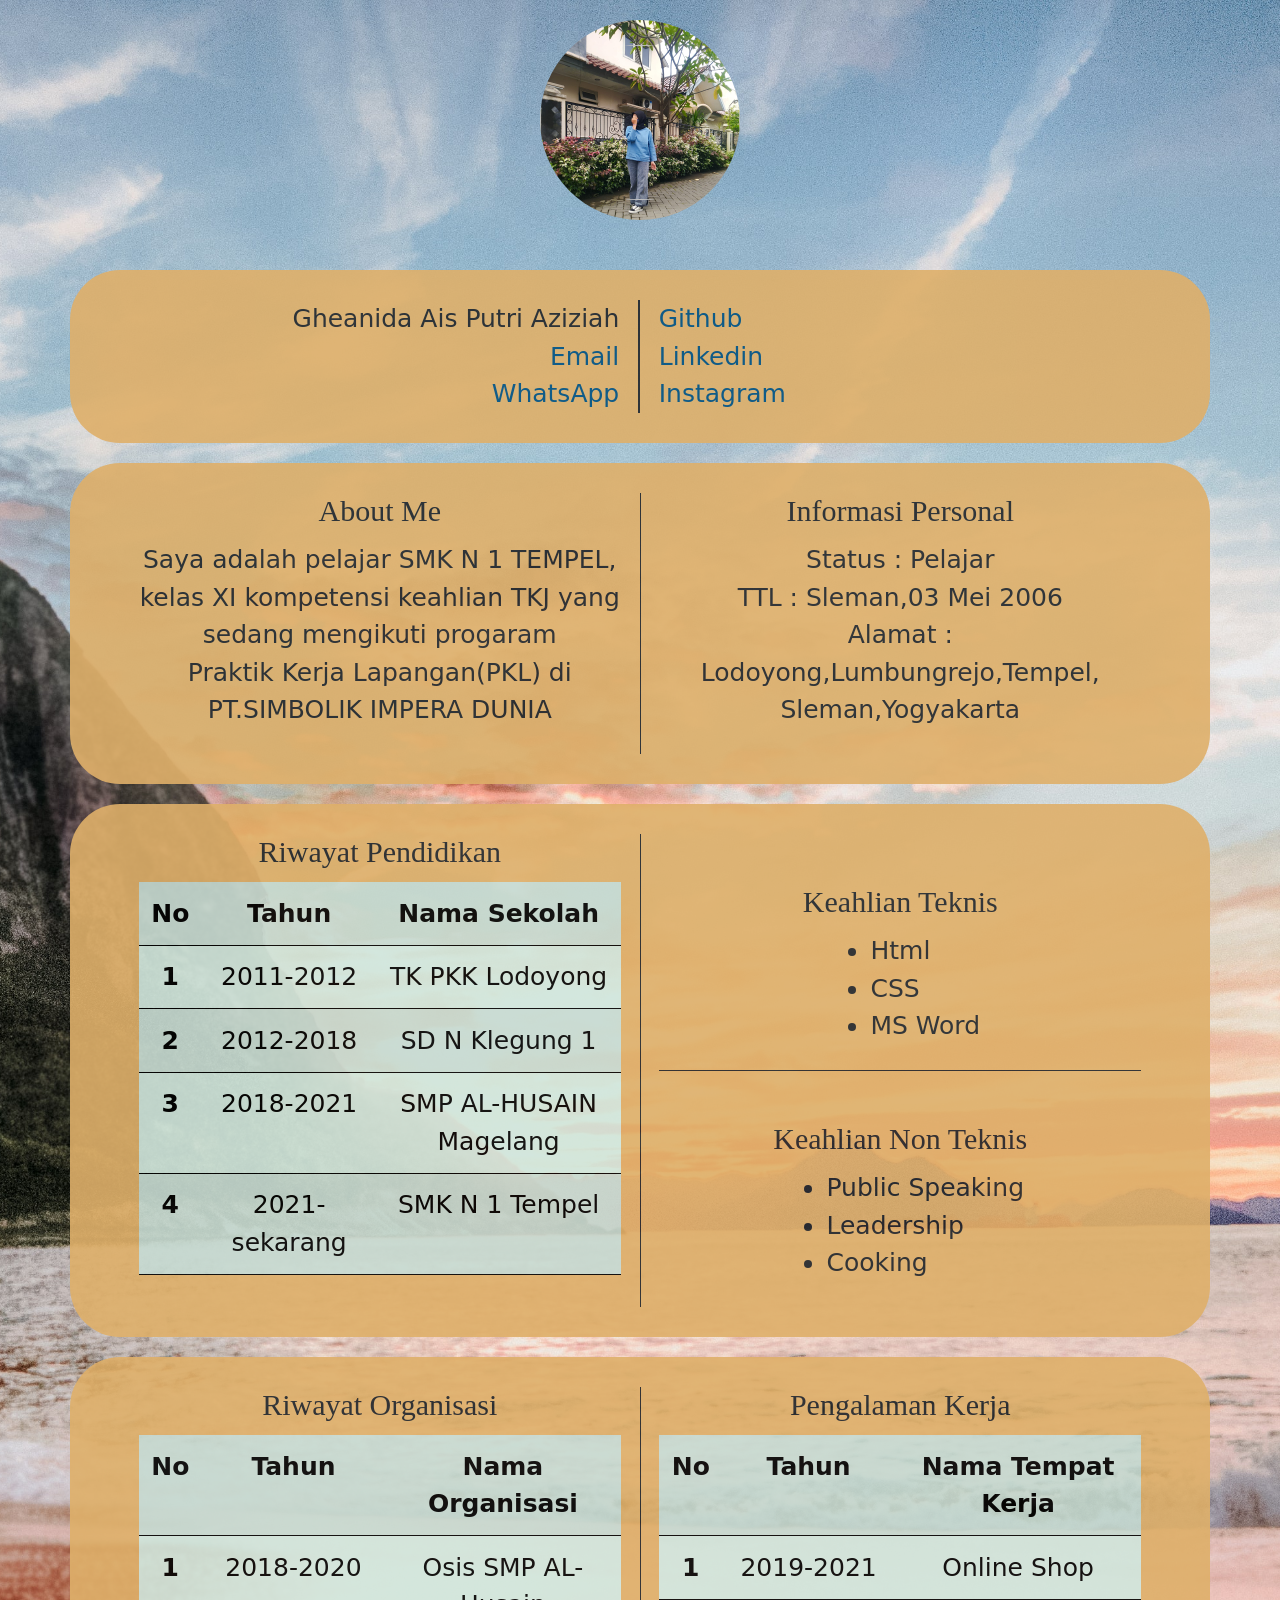
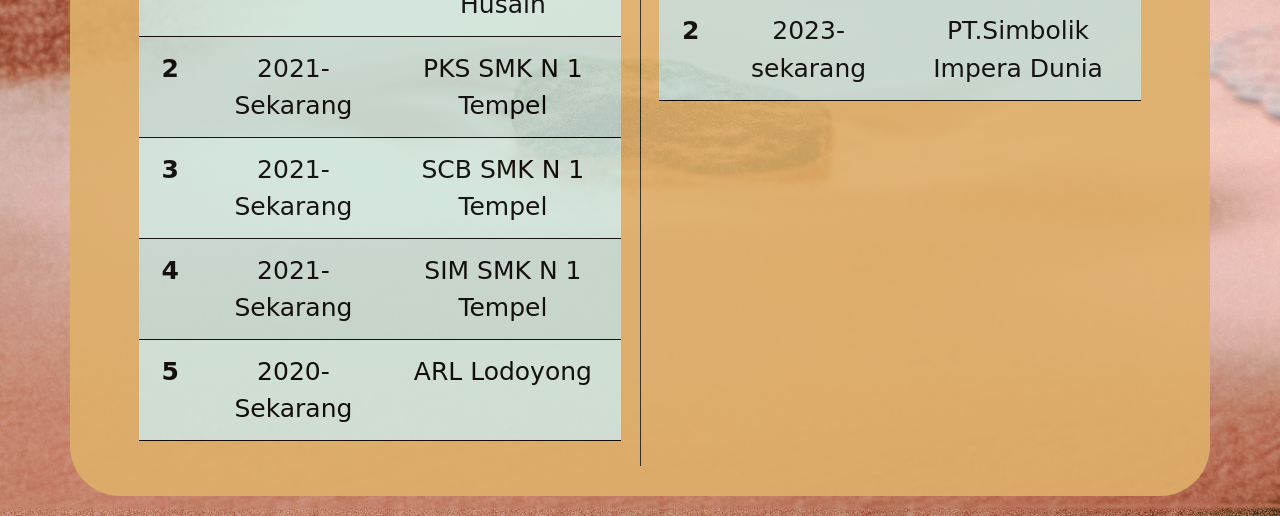
==== commit b067f0fc: "change padding and margin size" ====
--- a/index.html
+++ b/index.html
@@ -17,7 +17,8 @@
         <img class="gambar">
       </div>
     </div>
-        <div class="container text-center m-auto mb-4 w-100 p-4">
+        <div class="container text-center ">
+        <div class="container-2">
           <div class="row">
             <div class="col-6 col-md-6 col-lg-6 border-right-1" style="text-align: end;">
               Gheanida Ais Putri Aziziah
@@ -34,8 +35,11 @@
               <a href="https://instagram.com/xyziea_?igshid=YzgyMTM2MGM=">Instagram</a>
             </div>
           </div>
-        </div>    
-        <div class="container text-center m-auto mb-4 w-100 p-4">
+        </div>
+        </div>  
+
+        <div class="container text-center ">
+        <div class="container-2">
           <div class="row">
             <div class="col border-right">
               <h3 class="subjudul">About Me</h3>
@@ -46,10 +50,12 @@
               <h3 class="subjudul">Informasi Personal</h3>
               <p>Status : Pelajar <br>TTL : Sleman,03 Mei 2006 <br>Alamat : Lodoyong,Lumbungrejo,Tempel,<br>Sleman,Yogyakarta</p>
             </div>
-          </div>
+        </div>
+        </div>
         </div> 
 
-        <div class="container text-center m-auto mb-4 w-100 p-4">
+        <div class="container text-center ">
+        <div class="container-2">
           <div class="row">
             <div class="col-12 col-sm border-right">
               <h3 class="subjudul">Riwayat Pendidikan</h3>
@@ -80,7 +86,7 @@
                   <td>SMK N 1 Tempel</td>
                 </tr>
               </table>
-            </div>
+            </div>   
 
             <div class="col-12 col-sm">
               <div class="row">
@@ -104,68 +110,71 @@
                 </div>
               </div>
             </div>
+          </div> 
+        </div>
+        </div>
+
+        <div class="container text-center ">
+        <div class="container-2">
+          <div class="row">
+            <div class="col border-right">
+              <h3 class="subjudul">Riwayat Organisasi</h3>
+              <table class="table table-success table-striped">
+                <tr>
+                  <th scope="col">No</th>
+                  <th>Tahun</th>
+                  <th>Nama Organisasi</th>
+                </tr>
+                <tr>
+                  <th scope="col">1</th>
+                  <td>2018-2020</td>
+                  <td>Osis SMP AL-Husain</td>
+                </tr>
+                <tr>
+                  <th scope="col">2</th>
+                  <td>2021-Sekarang</td>
+                  <td>PKS SMK N 1 Tempel</td>
+                </tr>
+                <tr>
+                  <th scope="col">3</th>
+                  <td>2021-Sekarang</td>
+                  <td>SCB SMK N 1 Tempel</td>
+                </tr>
+                <tr>
+                  <th scope="col">4</th>
+                  <td>2021-Sekarang</td>
+                  <td>SIM SMK N 1 Tempel</td>
+                </tr>  
+                <tr>
+                  <th scope="col">5</th>
+                  <td>2020-Sekarang</td>
+                  <td>ARL Lodoyong</td>
+                </tr>
+              </table>
+            </div>
+            <div class="col">
+              <h3 class="subjudul">Pengalaman Kerja</h3>
+              <table class="table table-success table-striped">
+                <tr>
+                  <th scope="col">No</th>
+                  <th>Tahun</th>
+                  <th>Nama Tempat Kerja</th>
+                </tr>
+                <tr>
+                  <th scope="col">1</th>
+                  <td>2019-2021</td>
+                  <td>Online Shop</td>
+                </tr>
+                <tr>
+                  <th scope="col">2</th>
+                  <td>2023-sekarang</td>
+                  <td>PT.Simbolik Impera Dunia</td>
+                </tr>
+              </table>
+            </div> 
           </div>
         </div>
-
-        <div class="container text-center m-auto mb-4 w-100 p-4">
-          <div class="row">
-          <div class="col border-right">
-            <h3 class="subjudul">Riwayat Organisasi</h3>
-            <table class="table table-success table-striped">
-              <tr>
-                <th scope="col">No</th>
-                <th>Tahun</th>
-                <th>Nama Organisasi</th>
-              </tr>
-              <tr>
-                <th scope="col">1</th>
-                <td>2018-2020</td>
-                <td>Osis SMP AL-Husain</td>
-              </tr>
-              <tr>
-                <th scope="col">2</th>
-                <td>2021-Sekarang</td>
-                <td>PKS SMK N 1 Tempel</td>
-              </tr>
-              <tr>
-                <th scope="col">3</th>
-                <td>2021-Sekarang</td>
-                <td>SCB SMK N 1 Tempel</td>
-              </tr>
-              <tr>
-                <th scope="col">4</th>
-                <td>2021-Sekarang</td>
-                <td>SIM SMK N 1 Tempel</td>
-              </tr>  
-              <tr>
-                <th scope="col">5</th>
-                <td>2020-Sekarang</td>
-                <td>ARL Lodoyong</td>
-              </tr>
-            </table>
-          </div>
-          <div class="col">
-            <h3 class="subjudul">Pengalaman Kerja</h3>
-            <table class="table table-success table-striped">
-              <tr>
-                <th scope="col">No</th>
-                <th>Tahun</th>
-                <th>Nama Tempat Kerja</th>
-              </tr>
-              <tr>
-                <th scope="col">1</th>
-                <td>2019-2021</td>
-                <td>Online Shop</td>
-              </tr>
-              <tr>
-                <th scope="col">2</th>
-                <td>2023-sekarang</td>
-                <td>PT.Simbolik Impera Dunia</td>
-              </tr>
-            </table>
-          </div> 
         </div>
-      </div>
     <script src="https://cdn.jsdelivr.net/npm/bootstrap@5.0.2/dist/js/bootstrap.bundle.min.js" integrity="sha384-MrcW6ZMFYlzcLA8Nl+NtUVF0sA7MsXsP1UyJoMp4YLEuNSfAP+JcXn/tWtIaxVXM" crossorigin="anonymous"></script>
 
     <script src="https://cdn.jsdelivr.net/npm/@popperjs/core@2.9.2/dist/umd/popper.min.js" integrity="sha384-IQsoLXl5PILFhosVNubq5LC7Qb9DXgDA9i+tQ8Zj3iwWAwPtgFTxbJ8NT4GN1R8p" crossorigin="anonymous"></script>
--- a/style.css
+++ b/style.css
@@ -55,6 +55,11 @@
     margin-top: 30px;
     padding-left:50px;
     padding-right:50px;  */
+  }
+
+  .container-2{
+    padding:30px ;
+    margin: 20px;
   }
 
   /*untuk layar device berukuran kecil*/
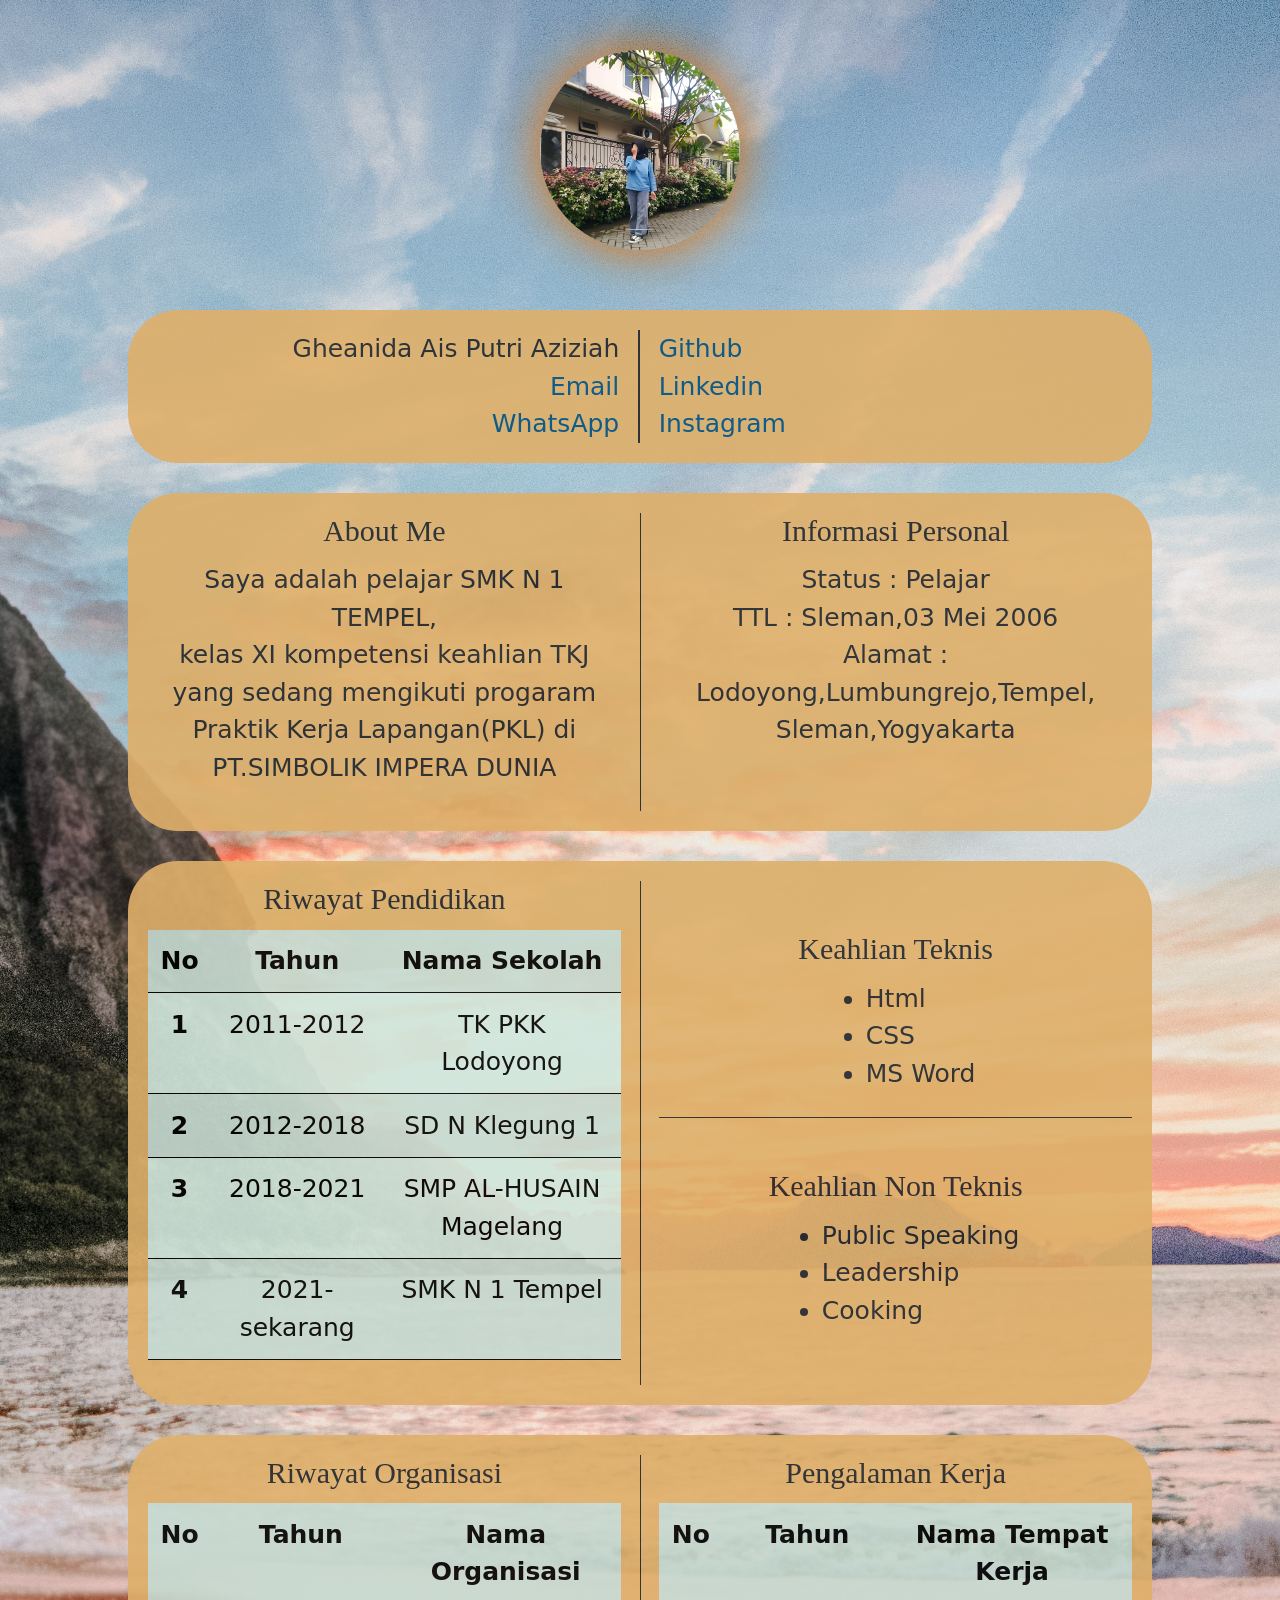
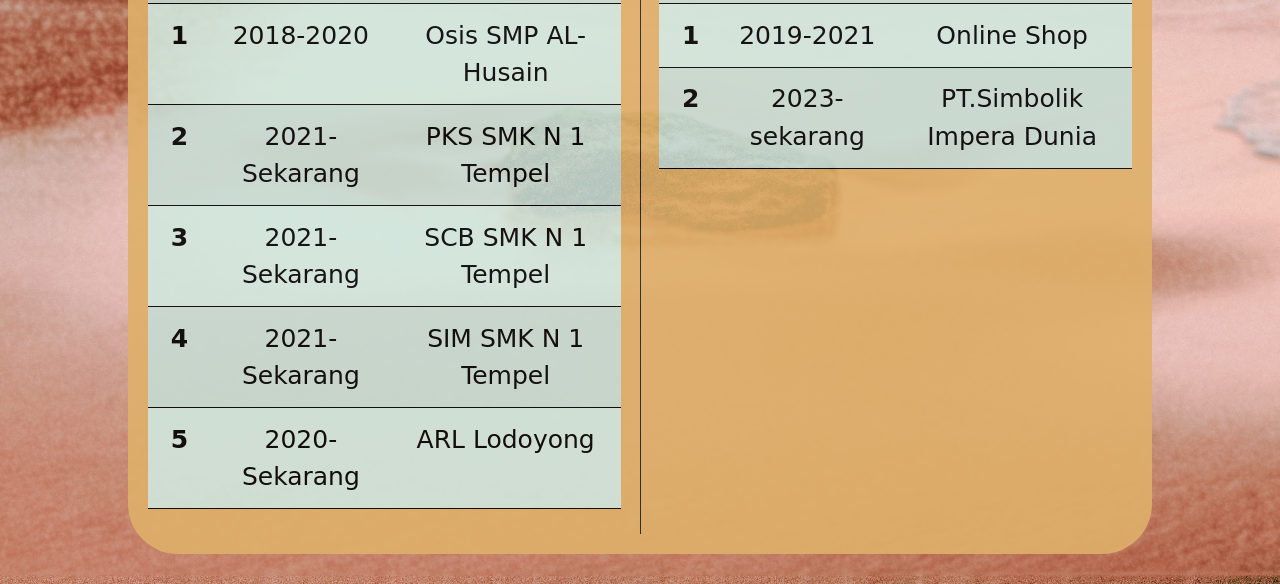
==== commit e9471ce5: "add content" ====
--- a/index.html
+++ b/index.html
@@ -12,13 +12,15 @@
     <title>Cv gheanida</title>
     <link rel="icon" type="image/x-icon" href="favicon.ico">
   </head>
-  <body class="m-15">
-    <div style="text-align: center;" class="atas">
-        <img class="gambar">
+  <body>
+      <div class="zoom">
+        <div style="text-align: center;" class="atas">
+          <img class="gambar">
+        </div>
       </div>
-    </div>
-        <div class="container text-center ">
-        <div class="container-2">
+
+        <div class="container container-2 text-center ">
+        <!-- <div class="container-2"> -->
           <div class="row">
             <div class="col-6 col-md-6 col-lg-6 border-right-1" style="text-align: end;">
               Gheanida Ais Putri Aziziah
@@ -35,11 +37,11 @@
               <a href="https://instagram.com/xyziea_?igshid=YzgyMTM2MGM=">Instagram</a>
             </div>
           </div>
-        </div>
+        <!-- </div> -->
         </div>  
 
-        <div class="container text-center ">
-        <div class="container-2">
+        <div class="container container-2 text-center ">
+        <!-- <div class="container-2"> -->
           <div class="row">
             <div class="col border-right">
               <h3 class="subjudul">About Me</h3>
@@ -50,12 +52,12 @@
               <h3 class="subjudul">Informasi Personal</h3>
               <p>Status : Pelajar <br>TTL : Sleman,03 Mei 2006 <br>Alamat : Lodoyong,Lumbungrejo,Tempel,<br>Sleman,Yogyakarta</p>
             </div>
+        <!-- </div> -->
         </div>
         </div>
-        </div> 
 
-        <div class="container text-center ">
-        <div class="container-2">
+        <div class="container container-2 text-center ">
+        <!-- <div class="container-2"> -->
           <div class="row">
             <div class="col-12 col-sm border-right">
               <h3 class="subjudul">Riwayat Pendidikan</h3>
@@ -100,6 +102,7 @@
                   </ul>
                   </div>
                 </div>
+                <!-- <div class="garis-bawah"></div> -->
                 <div class="col-6 col-sm-12 inline" style="text-align:center;">
                   <h3 class="subjudul-list">Keahlian Non Teknis</h3>
                     <ul class="list">
@@ -111,11 +114,11 @@
               </div>
             </div>
           </div> 
-        </div>
+        <!-- </div> -->
         </div>
 
-        <div class="container text-center ">
-        <div class="container-2">
+        <div class="container container-2 text-center ">
+        <!-- <div class="container-2"> -->
           <div class="row">
             <div class="col border-right">
               <h3 class="subjudul">Riwayat Organisasi</h3>
@@ -173,7 +176,7 @@
               </table>
             </div> 
           </div>
-        </div>
+        <!-- </div> -->
         </div>
     <script src="https://cdn.jsdelivr.net/npm/bootstrap@5.0.2/dist/js/bootstrap.bundle.min.js" integrity="sha384-MrcW6ZMFYlzcLA8Nl+NtUVF0sA7MsXsP1UyJoMp4YLEuNSfAP+JcXn/tWtIaxVXM" crossorigin="anonymous"></script>
 
--- a/style.css
+++ b/style.css
@@ -1,8 +1,8 @@
 body{
     background-image:url("beach.jpg");
     background-size: cover;
-    margin: 0;
-    padding:0;
+    margin: 0px;
+    padding:0px;
     background-position: center; 
 }
 
@@ -21,7 +21,17 @@
     padding-bottom: 20px;
     margin-top:20px;
     margin-bottom:30px;
-  
+    box-shadow: 0 0 50px rgb(224, 113, 8);
+  }
+
+  .zoom{
+    margin: 30px;
+  }
+
+  .zoom:hover {
+    -ms-transform: scale(1.5); /* IE 9 */
+    -webkit-transform: scale(1.5); /* Safari 3-8 */
+    transform: scale(1.5); 
   }
   
   .subjudul{
@@ -51,15 +61,14 @@
     background-color: rgb(223, 176, 106);
     opacity: 0.9;
     border-radius: 50px;
-    /* margin-bottom: 10px;
-    margin-top: 30px;
-    padding-left:50px;
-    padding-right:50px;  */
   }
 
   .container-2{
-    padding:30px ;
-    margin: 20px;
+    padding-top: 10px;
+    padding-bottom: 10px;
+    margin-top: 10px;
+    margin-bottom: 30px;
+    
   }
 
   /*untuk layar device berukuran kecil*/
@@ -89,8 +98,43 @@
       /* .garis{
         border: none;
       } */
+      .container-2{
+        padding: 20px;
+        width: 95%;
+      } 
     
     }
+  
+    @media  screen and (min-width: 403px) {
+      html{
+        font-size: 18px;
+      } 
+      /* .border-right{
+        border-right: 1px solid;
+      }  */
+      .subjudul-list{
+        font-size: 15px;
+        /* font-family: "platino linotype"; */
+      }
+      .list{
+        font-size: 10px;
+      }
+      .border-right-1{
+        border-right: 2px solid;
+      } 
+      .garis-bawah{
+        /* border-bottom: 1px solid;
+        margin-bottom: 30px;
+        margin-top: 25px;
+        border-right: none; */
+        border-right: 1px solid;
+        text-align: center;
+      }
+      .container-2{
+        padding: 20px;
+        width: 95%;
+      }
+      }
 
   /* untuk device untuk ukuran sedang */
   @media  screen and (min-width: 552px) {
@@ -115,6 +159,10 @@
     margin-bottom: 30px;
     margin-top: 25px;
     border-right: none;
+  }
+  .container-2{
+    padding: 20px;
+    width: 80%;
   }
   }
 
